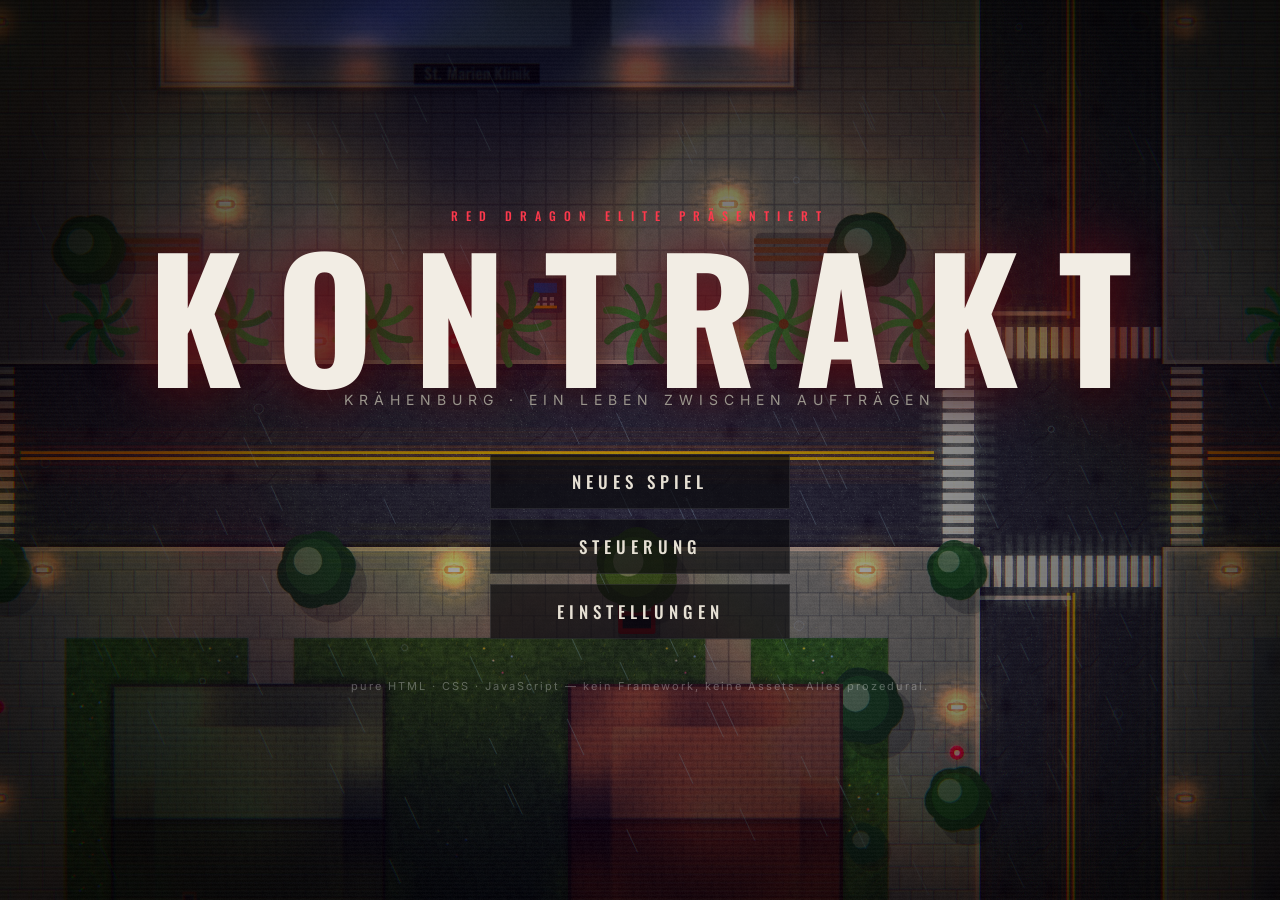
==== games/kontrakt/index.html @ f7c58426 "kontrakt: prop system — place, store, lock, craft (after rde_props/placeable_items/props_interact) -" ====
<!doctype html>
<html lang="de">
<head>
<meta charset="utf-8">
<meta name="viewport" content="width=device-width, initial-scale=1, maximum-scale=1, user-scalable=no">
<title>RDE // KONTRAKT</title>
<meta name="description" content="Ein Open-World-Assassinen-RPG in purem HTML, CSS und JavaScript. Red Dragon Elite.">
<link rel="preconnect" href="https://fonts.googleapis.com">
<link rel="preconnect" href="https://fonts.gstatic.com" crossorigin>
<link href="https://fonts.googleapis.com/css2?family=Oswald:wght@400;500;600;700&family=Inter:wght@400;500;600;700&family=JetBrains+Mono:wght@400;600&family=Share+Tech+Mono&family=Kaushan+Script&display=swap" rel="stylesheet">
<link rel="stylesheet" href="css/style.css">
</head>
<body>
<canvas id="view"></canvas>
<canvas id="post"></canvas>
<canvas id="over"></canvas>

<div id="hud" class="hidden">
  <div id="tl">
    <div id="clock"><b id="c-time">08:00</b><span id="c-day">Mo · Tag 1</span><span id="c-weather"></span></div>
    <div id="district">Altstadt</div>
    <div id="money">$0</div>
    <div id="bank">Konto $0</div>
  </div>
  <div id="wanted"><div id="stars"></div><div id="heat"><i></i></div></div>
  <div id="jailbox" class="hidden"></div>
  <div id="tracker" class="hidden"></div>
  <div id="minimap"><canvas id="mm" width="440" height="440"></canvas><div id="mm-n">N</div></div>
  <div id="vitals">
    <div class="bar hp"><i></i><span id="hp-t">100</span></div>
    <div class="bar armor"><i></i></div>
    <div class="bar stam"><i></i></div>
    <div id="needs">
      <div class="need" id="n-food" title="Hunger"><em>🍔</em><i></i></div>
      <div class="need" id="n-water" title="Durst"><em>💧</em><i></i></div>
      <div class="need" id="n-energy" title="Energie"><em>⚡</em><i></i></div>
      <div class="need status" id="n-bleed" title="Blutung">🔻</div>
      <div class="need status" id="n-drunk" title="Betrunken">🍺</div>
    </div>
  </div>
  <div id="crewhud"></div>
  <div id="carhud" class="hidden"><canvas id="ch-cv" width="760" height="170"></canvas><div id="ch-warn"></div></div>
  <div id="crack" class="hidden"></div>
  <div id="pumppanel" class="hidden"><div class="pp-head"><b>NORDLICHT</b> <span>GASOLINE</span><em>№ 01</em></div>
    <div class="pp-screen"><label>BETRAG</label><div class="seg"><s>888.88</s><span id="pp-amt">000.00</span></div><label>TANKFÜLLUNG</label><div class="seg"><s>888.88</s><span id="pp-pct">000.00</span></div>
      <div class="pp-bar"><i id="pp-fill"></i></div><div class="pp-foot"><span>PREIS/% $1.60</span><span class="leds"><u></u><u></u><u></u></span></div></div>
    <div class="pp-hose" id="pp-hose">SCHLAUCH AUSGEZOGEN</div><div class="pp-err" id="pp-err">NICHT GENUG GELD</div></div>
  <div id="weapon">
    <div id="w-slots"></div>
    <div id="w-main"><img id="w-icon" alt=""><div><div id="w-name">Fäuste</div><div id="w-ammo"></div></div></div>
  </div>
  <div id="stance"></div>
  <div id="prompt"></div>
  <div id="placebar" class="hidden"><div class="pb-top"><i></i><b></b><span></span></div><div class="pb-keys"><kbd>LMB</kbd> Platzieren <kbd>R</kbd>/<kbd>Mausrad</kbd> Drehen <kbd>RMB</kbd>/<kbd>ESC</kbd> Abbrechen</div></div>
  <div id="feed"></div>
  <div id="banner"><b></b><span></span></div>
  <div id="phone-hint">📱 <b>P</b> Handy · <b>TAB</b> Inventar · <b>M</b> Karte · <b>Q</b> Instinkt · <b>X</b> Ergeben</div>
</div>

<div id="phone" class="hidden">
  <div class="ph-frame">
    <div class="ph-top"><span id="ph-time">08:00</span><span>KRÄHENBURG·NET</span><span>▮▮▮ 87%</span></div>
    <div id="ph-body"></div>
    <div class="ph-home"><button id="ph-back">◀</button><button id="ph-homebtn">●</button><button id="ph-close">✕</button></div>
  </div>
</div>

<div id="panel" class="hidden"><div class="pn-box"><header><h2 id="pn-title"></h2><button class="pn-x">✕</button></header><div id="pn-body"></div></div></div>

<div id="mapview" class="hidden">
  <div class="mv-box">
    <header><h2>Krähenburg</h2><span>Klick = Wegpunkt · Rechtsklick = löschen · M/ESC = schließen</span></header>
    <canvas id="bigmap"></canvas>
    <div id="mv-legend"></div>
  </div>
</div>

<div id="title">
  <div class="t-inner">
    <div class="t-brand">RED DRAGON ELITE PRÄSENTIERT</div>
    <h1>KONTRAKT</h1>
    <div class="t-sub">Krähenburg · Ein Leben zwischen Aufträgen</div>
    <div class="t-menu">
      <button id="t-continue" class="hidden">Fortsetzen</button>
      <button id="t-new">Neues Spiel</button>
      <button id="t-controls">Steuerung</button>
      <button id="t-settings">Einstellungen</button>
    </div>
    <div class="t-foot">pure HTML · CSS · JavaScript — kein Framework, keine Assets. Alles prozedural.</div>
  </div>
</div>

<div id="pause" class="hidden">
  <div class="p-box">
    <h2>PAUSE</h2>
    <button data-p="resume">Weiter</button>
    <button data-p="save">Spiel speichern</button>
    <button data-p="settings">Einstellungen</button>
    <button data-p="controls">Steuerung</button>
    <button data-p="title">Zum Hauptmenü</button>
  </div>
</div>

<div id="result" class="hidden"></div>
<div id="dead" class="hidden"></div>
<div id="fade"></div>
<div id="toast"></div>

<script src="js/core/util.js"></script>
<script src="js/core/data.js"></script>
<script src="js/world/citygen.js"></script>
<script src="js/world/nav.js"></script>
<script src="js/game/world.js"></script>
<script src="js/game/economy.js"></script>
<script src="js/game/combat.js"></script>
<script src="js/game/crime.js"></script>
<script src="js/game/ai.js"></script>
<script src="js/game/contracts.js"></script>
<script src="js/game/vehicles.js"></script>
<script src="js/game/player.js"></script>
<script src="js/game/underworld.js"></script>
<script src="js/game/police.js"></script>
<script src="js/game/criminals.js"></script>
<script src="js/game/heists.js"></script>
<script src="js/game/crew.js"></script>
<script src="js/game/gangs.js"></script>
<script src="js/game/autos.js"></script>
<script src="js/game/carservice.js"></script>
<script src="js/game/nightlife.js"></script>
<script src="js/game/hotbar.js"></script>
<script src="js/game/props.js"></script>
<script src="js/render/textures.js"></script>
<script src="js/render/sprites.js"></script>
<script src="js/render/fx.js"></script>
<script src="js/render/renderer.js"></script>
<script src="js/render/post.js"></script>
<script src="js/audio/audio.js"></script>
<script src="js/ui/ui.js"></script>
<script src="js/ui/menus.js"></script>
<script src="js/ui/input.js"></script>
<script src="js/main.js"></script>
</body>
</html>
---- games/kontrakt/css/style.css ----
/* RDE // KONTRAKT — noir HUD, diegetic phone, glass panels */
:root {
  --red: #e0182d; --red2: #ff3b4e; --gold: #f2c86b; --ink: #0b0c10; --glass: rgba(12, 13, 18, 0.72); --line: rgba(255, 255, 255, 0.09);
  --txt: #ece7dc; --dim: #9a958c; --green: #5fd38d; --blue: #5aa8ff;
  --f-head: 'Oswald', 'Bahnschrift', 'Arial Narrow', sans-serif; --f-body: 'Inter', 'Segoe UI', system-ui, sans-serif; --f-mono: 'JetBrains Mono', ui-monospace, monospace;
}
* { box-sizing: border-box; scrollbar-width: none; }
*::-webkit-scrollbar { display: none; }
html, body { margin: 0; height: 100%; overflow: hidden; background: #050608; color: var(--txt); font-family: var(--f-body); user-select: none; -webkit-user-select: none; }
canvas { display: block; position: fixed; inset: 0; width: 100vw; height: 100vh; }
#view { z-index: 0; }
#post { z-index: 1; }
#over { z-index: 2; pointer-events: none; }
body.nopost #post { display: none; }
body.ingame { cursor: none; }
body.ingame.menu { cursor: default; }
.hidden { display: none !important; }
button { font: inherit; color: inherit; cursor: pointer; }

/* ------------------------------------------------------------------ HUD */
#hud { position: fixed; inset: 0; z-index: 5; pointer-events: none; }
#tl { position: absolute; top: 18px; left: 22px; text-shadow: 0 2px 6px rgba(0,0,0,.8); }
#clock { display: flex; align-items: baseline; gap: 10px; font-family: var(--f-head); }
#clock b { font-size: 34px; font-weight: 600; letter-spacing: 1px; }
#c-day { font-size: 13px; color: var(--dim); letter-spacing: 2px; text-transform: uppercase; }
#c-weather { font-size: 18px; }
#district { font-family: var(--f-head); font-size: 12px; letter-spacing: 4px; text-transform: uppercase; color: var(--gold); margin-top: 2px; }
#money { font-family: var(--f-head); font-size: 24px; color: #9ff0b8; margin-top: 4px; letter-spacing: 1px; transition: transform .2s; }
#money.bump { transform: scale(1.15); color: #d6ffe3; }
#bank { font: 500 12px var(--f-head); letter-spacing: 1px; color: #7fb7a0; margin-top: 1px; }
#jailbox { position: absolute; top: 74px; left: 50%; transform: translateX(-50%); min-width: 360px; max-width: 520px; text-align: center; background: rgba(12,10,8,.82); border: 1px solid rgba(232,106,18,.5); border-radius: 4px; padding: 8px 14px 10px; overflow: hidden; }
#jailbox b { display: block; font: 600 18px var(--f-head); letter-spacing: 3px; color: #ff9a4a; }
#jailbox span { display: block; font-size: 12px; color: #d8cfc0; margin-top: 3px; }
#jailbox kbd { font: 700 11px var(--f-head); background: #ece7dc; color: #111; padding: 1px 5px; border-radius: 3px; }
#jailbox i { position: absolute; left: 0; bottom: 0; height: 3px; background: #ff9a4a; }

#wanted { position: absolute; top: 18px; left: 50%; transform: translateX(-50%); text-align: center; }
#stars { font-size: 26px; letter-spacing: 6px; color: rgba(255,255,255,.12); text-shadow: 0 2px 8px rgba(0,0,0,.9); }
#stars b { color: #ffd23a; text-shadow: 0 0 12px rgba(255,180,0,.8); }
#stars.blink b { animation: blink .5s infinite; }
@keyframes blink { 50% { opacity: .25; } }
#heat { width: 160px; height: 3px; margin: 4px auto 0; background: rgba(255,255,255,.1); border-radius: 2px; overflow: hidden; }
#heat i { display: block; height: 100%; width: 0; background: linear-gradient(90deg, #4f9bff, #ff3b4e); }
body.wanted #hud::after { content: ''; position: fixed; inset: 0; pointer-events: none; box-shadow: inset 0 0 120px rgba(40,80,255,.18); animation: siren 1s steps(2) infinite; }
@keyframes siren { 50% { box-shadow: inset 0 0 120px rgba(255,30,50,.2); } }

#tracker { position: absolute; top: 18px; right: 22px; width: 300px; background: var(--glass); border: 1px solid var(--line); border-left: 3px solid var(--red); padding: 10px 12px; backdrop-filter: blur(8px); border-radius: 4px; }
#tracker .tk-h { display: flex; gap: 10px; align-items: center; }
#tracker canvas { position: static; width: 46px; height: 46px; border-radius: 4px; background: #15161b; flex: none; }
#tracker .tk-n { font-family: var(--f-head); font-size: 17px; letter-spacing: .5px; line-height: 1.1; }
#tracker .tk-p { font-size: 11px; color: var(--dim); text-transform: uppercase; letter-spacing: 2px; }
#tracker .tk-o { margin-top: 8px; font-size: 12px; color: #cfc9be; display: grid; gap: 3px; }
#tracker .tk-o div::before { content: '◆ '; color: var(--red); }
#tracker .tk-o .ok::before { content: '✔ '; color: var(--green); }
#tracker .tk-t { margin-top: 6px; font-family: var(--f-mono); font-size: 11px; color: var(--gold); }

#minimap { position: absolute; left: 22px; bottom: 22px; width: 220px; height: 220px; border-radius: 50%; overflow: hidden; border: 2px solid rgba(255,255,255,.15); box-shadow: 0 0 0 4px rgba(0,0,0,.45), 0 10px 30px rgba(0,0,0,.6); }
#minimap canvas { position: absolute; inset: 0; width: 100%; height: 100%; }
#mm-n { position: absolute; top: 4px; left: 50%; transform: translateX(-50%); font: 600 11px var(--f-head); color: var(--gold); }

#vitals { position: absolute; left: 258px; bottom: 26px; width: 250px; }
.bar { position: relative; height: 10px; background: rgba(0,0,0,.55); border: 1px solid rgba(255,255,255,.08); border-radius: 2px; margin-top: 5px; overflow: hidden; }
.bar i { display: block; height: 100%; width: 100%; transition: width .2s; }
.bar.hp { height: 16px; }
.bar.hp i { background: linear-gradient(90deg, #8a0f1c, #e0182d); box-shadow: 0 0 10px rgba(224,24,45,.6); }
.bar.hp span { position: absolute; right: 6px; top: 0; font: 600 12px/16px var(--f-head); }
.bar.armor i { background: linear-gradient(90deg, #2f5ea8, #6aa8ff); }
.bar.stam { height: 4px; } .bar.stam i { background: #e8e2d4; }
#needs { display: flex; gap: 8px; margin-top: 8px; }
.need { position: relative; width: 38px; height: 38px; border-radius: 50%; background: rgba(0,0,0,.55); border: 1px solid rgba(255,255,255,.1); display: grid; place-items: center; overflow: hidden; }
.need em { font-style: normal; font-size: 16px; position: relative; z-index: 1; }
.need i { position: absolute; left: 0; right: 0; bottom: 0; background: rgba(95,211,141,.35); height: 50%; }
.need.low i { background: rgba(224,24,45,.55); animation: blink 1s infinite; }
.need.status { font-size: 16px; display: none; }
.need.status.on { display: grid; animation: blink 1.2s infinite; }

#weapon { position: absolute; right: 24px; bottom: 24px; text-align: right; }
#w-main { display: flex; align-items: center; justify-content: flex-end; gap: 14px; background: var(--glass); border: 1px solid var(--line); padding: 10px 16px; border-radius: 4px; backdrop-filter: blur(8px); }
#w-icon { width: 120px; height: 50px; filter: drop-shadow(0 0 6px rgba(255,255,255,.25)); }
#w-name { font-family: var(--f-head); font-size: 15px; letter-spacing: 1px; text-transform: uppercase; }
#w-ammo { font-family: var(--f-head); font-size: 28px; line-height: 1; margin-top: 2px; }
#w-ammo small { font-size: 15px; color: var(--dim); }
#w-ammo .sup { font-size: 10px; color: var(--blue); letter-spacing: 2px; display: block; }
#w-ammo.empty { color: var(--red2); }
#w-slots { display: flex; justify-content: flex-end; gap: 4px; margin-bottom: 6px; }
#w-slots div { width: 46px; height: 26px; background: rgba(0,0,0,.5); border: 1px solid rgba(255,255,255,.08); border-radius: 3px; position: relative; display: grid; place-items: center; }
#w-slots div.on { border-color: var(--red); background: rgba(224,24,45,.18); }
#w-slots img { width: 40px; height: 17px; opacity: .85; }
#w-slots span { position: absolute; top: -1px; left: 3px; font: 600 9px var(--f-head); color: var(--dim); }
#w-slots b { position: absolute; bottom: -1px; right: 3px; font: 600 9px var(--f-head); color: var(--gold); }

#stance { position: absolute; right: 24px; bottom: 150px; font: 600 11px var(--f-head); letter-spacing: 3px; color: var(--dim); text-align: right; }
#stance b { display: inline-block; padding: 3px 8px; margin-left: 4px; background: rgba(0,0,0,.5); border-radius: 3px; }
#stance b.on { color: #fff; background: rgba(224,24,45,.45); }
#stance b.blue { color: #fff; background: rgba(60,120,255,.45); }

#prompt { position: absolute; left: 50%; bottom: 120px; transform: translateX(-50%); display: flex; flex-direction: column; gap: 6px; align-items: center; }
#prompt div { background: rgba(8,8,12,.78); border: 1px solid var(--line); padding: 6px 14px 6px 6px; border-radius: 4px; font-size: 14px; display: flex; align-items: center; gap: 10px; backdrop-filter: blur(6px); animation: pop .15s; }
#prompt kbd { font: 700 13px var(--f-head); min-width: 26px; height: 26px; display: inline-grid; place-items: center; background: #ece7dc; color: #111; border-radius: 3px; box-shadow: 0 2px 0 #8a857c; }
#prompt div.off { opacity: .55; }
#prompt div.off kbd { background: #555; color: #bbb; box-shadow: none; }
@keyframes pop { from { transform: translateY(6px); opacity: 0; } }

#feed { position: absolute; left: 22px; top: 162px; width: 360px; display: flex; flex-direction: column; gap: 5px; }
#feed div { background: linear-gradient(90deg, rgba(8,8,12,.85), rgba(8,8,12,0)); padding: 6px 12px; font-size: 13px; border-left: 2px solid var(--dim); animation: slide .25s; transition: opacity .6s; }
#feed div.money { border-color: #5fd38d; color: #c9f5d9; }
#feed div.bad { border-color: var(--red); color: #ffb9c0; }
#feed div.good { border-color: var(--blue); }
#feed div.loot { border-color: var(--gold); color: #ffe7b0; }
#feed div.phone { border-color: #c27aff; color: #ecd6ff; }
@keyframes slide { from { transform: translateX(-20px); opacity: 0; } }

#banner { position: absolute; left: 0; right: 0; top: 24%; text-align: center; opacity: 0; transition: opacity .4s; }
#banner.on { opacity: 1; }
#banner b { display: block; font: 700 54px/1 var(--f-head); letter-spacing: 10px; text-shadow: 0 4px 30px rgba(0,0,0,.9); }
#banner span { display: inline-block; margin-top: 10px; font-size: 15px; letter-spacing: 4px; text-transform: uppercase; color: var(--dim); }
#banner.red b { color: var(--red2); }
#banner.gold b { color: var(--gold); }
#banner.level b { color: #9fd2ff; }
#banner.disguise b { color: #e8e2d4; font-size: 40px; }
#banner.grey b { color: #bbb; }
#banner.wanted b { color: #ffd23a; }
#phone-hint { position: absolute; bottom: 4px; left: 50%; transform: translateX(-50%); font-size: 11px; color: rgba(255,255,255,.35); letter-spacing: 1px; }
#phone-hint b { color: rgba(255,255,255,.6); }

/* ------------------------------------------------------------------ phone */
#phone { position: fixed; right: 40px; bottom: 30px; z-index: 20; animation: phoneUp .35s cubic-bezier(.2,.9,.3,1.2); }
@keyframes phoneUp { from { transform: translateY(110%) rotate(6deg); } }
.ph-frame { width: 340px; height: 640px; background: #0b0c10; border-radius: 38px; padding: 14px; box-shadow: 0 0 0 2px #2a2c33, 0 0 0 9px #111216, 0 40px 80px rgba(0,0,0,.8), inset 0 0 0 1px #333; display: flex; flex-direction: column; overflow: hidden; }
.ph-top { display: flex; justify-content: space-between; font: 600 11px var(--f-head); color: #aaa; padding: 4px 14px 8px; letter-spacing: 1px; }
#ph-body { flex: 1; overflow-y: auto; background: radial-gradient(ellipse at top, #1d1420, #0d0e13 60%); border-radius: 22px; padding: 14px; }
.ph-home { display: flex; justify-content: space-around; padding-top: 10px; }
.ph-home button { background: none; border: 0; color: #888; font-size: 16px; width: 60px; height: 30px; }
.ph-home button:hover { color: #fff; }
.apps { display: grid; grid-template-columns: repeat(3, 1fr); gap: 16px; margin-top: 10px; }
.app { display: flex; flex-direction: column; align-items: center; gap: 6px; background: none; border: 0; font-size: 11px; color: #ddd; position: relative; }
.app i { width: 62px; height: 62px; border-radius: 16px; display: grid; place-items: center; font-style: normal; font-size: 28px; box-shadow: 0 6px 16px rgba(0,0,0,.5), inset 0 1px 0 rgba(255,255,255,.2); }
.app:hover i { transform: scale(1.06); }
.app .badge { position: absolute; top: -4px; right: 6px; background: var(--red); color: #fff; font: 700 11px/18px var(--f-head); min-width: 18px; height: 18px; border-radius: 9px; }
.ph-h { font: 600 20px var(--f-head); letter-spacing: 2px; margin: 4px 0 12px; }
.ph-wall { text-align: center; padding: 20px 0 6px; }
.ph-wall b { font: 300 64px var(--f-head); display: block; letter-spacing: 2px; }
.ph-wall span { font-size: 12px; color: #aaa; letter-spacing: 2px; text-transform: uppercase; }
.card { background: rgba(255,255,255,.04); border: 1px solid var(--line); border-radius: 12px; padding: 12px; margin-bottom: 10px; }
.card.active { border-color: var(--red); background: rgba(224,24,45,.07); }
.card .row { display: flex; gap: 10px; align-items: center; }
.card canvas { position: static; width: 56px; height: 56px; border-radius: 8px; background: #15161b; flex: none; }
.card h4 { margin: 0; font: 600 16px var(--f-head); letter-spacing: .5px; }
.card .sub { font-size: 11px; color: var(--dim); text-transform: uppercase; letter-spacing: 1.5px; }
.card p { font-size: 12px; color: #cfc9be; line-height: 1.45; margin: 8px 0; }
.card .meta { display: flex; justify-content: space-between; font-size: 12px; margin-top: 6px; }
.card .meta b { color: #9ff0b8; font-family: var(--f-head); font-size: 16px; }
.pill { display: inline-block; font-size: 10px; padding: 2px 7px; border-radius: 10px; background: rgba(255,255,255,.08); margin: 2px 3px 2px 0; letter-spacing: .5px; }
.pill.red { background: rgba(224,24,45,.25); color: #ffc2c8; }
.btn { background: #ece7dc; color: #111; border: 0; padding: 8px 14px; border-radius: 8px; font: 600 13px var(--f-head); letter-spacing: 1px; text-transform: uppercase; }
.btn:hover { background: #fff; }
.btn.red { background: var(--red); color: #fff; } .btn.red:hover { background: var(--red2); }
.btn.ghost { background: rgba(255,255,255,.07); color: #ddd; } .btn.ghost:hover { background: rgba(255,255,255,.14); }
.btn:disabled { opacity: .4; cursor: default; }
.btns { display: flex; gap: 8px; flex-wrap: wrap; margin-top: 8px; }
.skill { display: flex; align-items: center; gap: 10px; padding: 8px 0; border-bottom: 1px solid var(--line); }
.skill i { font-style: normal; font-size: 22px; width: 30px; text-align: center; }
.skill .sk-n { flex: 1; font-size: 13px; }
.skill .sk-n small { display: block; color: var(--dim); font-size: 11px; }
.pips { display: flex; gap: 3px; } .pips u { width: 10px; height: 10px; border-radius: 2px; background: rgba(255,255,255,.12); } .pips u.on { background: var(--gold); }
.skill button { width: 28px; height: 28px; border-radius: 50%; border: 0; background: var(--gold); color: #111; font-weight: 700; }
.skill button:disabled { background: #333; color: #666; }
.stat { display: flex; justify-content: space-between; font-size: 13px; padding: 5px 0; border-bottom: 1px dashed var(--line); }
.stat b { font-family: var(--f-head); }
.xpbar { height: 6px; background: rgba(255,255,255,.1); border-radius: 3px; overflow: hidden; margin: 6px 0 12px; } .xpbar i { display: block; height: 100%; background: linear-gradient(90deg, #5aa8ff, #9fd2ff); }
.msg { font-size: 12px; padding: 8px 10px; background: rgba(255,255,255,.04); border-radius: 10px; margin-bottom: 6px; }
.msg small { display: block; color: var(--dim); font-size: 10px; margin-bottom: 2px; }

/* ------------------------------------------------------------------ panels */
#panel, #mapview, #pause, #result, #dead { position: fixed; inset: 0; z-index: 30; display: grid; place-items: center; background: radial-gradient(ellipse at center, rgba(10,8,12,.55), rgba(0,0,0,.85)); backdrop-filter: blur(3px); }
.pn-box { width: min(980px, 94vw); max-height: 88vh; background: rgba(14,15,20,.96); border: 1px solid var(--line); border-top: 3px solid var(--red); border-radius: 6px; display: flex; flex-direction: column; box-shadow: 0 40px 100px rgba(0,0,0,.7); animation: pop .2s; }
.pn-box header { display: flex; justify-content: space-between; align-items: center; padding: 14px 20px; border-bottom: 1px solid var(--line); }
.pn-box h2 { margin: 0; font: 600 22px var(--f-head); letter-spacing: 4px; text-transform: uppercase; }
.pn-x { background: none; border: 0; font-size: 20px; color: var(--dim); }
.pn-x:hover { color: #fff; }
#pn-body { padding: 16px 20px 20px; overflow-y: auto; }
.cols { display: grid; grid-template-columns: 1fr 1fr; gap: 18px; }
.sec { font: 600 12px var(--f-head); letter-spacing: 3px; color: var(--gold); text-transform: uppercase; margin: 6px 0 8px; display: flex; justify-content: space-between; }
.sec small { color: var(--dim); letter-spacing: 1px; }
.list { display: grid; gap: 6px; }
.it { display: flex; align-items: center; gap: 12px; padding: 8px 10px; background: rgba(255,255,255,.03); border: 1px solid var(--line); border-radius: 5px; }
.it:hover { background: rgba(255,255,255,.06); }
.it.on { border-color: var(--red); }
.it .ic { width: 64px; height: 30px; display: grid; place-items: center; font-size: 22px; flex: none; }
.it .ic img { width: 64px; height: 27px; }
.it .nm { flex: 1; font-size: 14px; min-width: 0; }
.it .nm small { display: block; color: var(--dim); font-size: 11px; margin-top: 2px; }
.it .pr { font: 600 15px var(--f-head); color: #9ff0b8; min-width: 70px; text-align: right; }
.it .pr.bad { color: var(--red2); }
.it .q { font: 600 14px var(--f-head); color: var(--gold); min-width: 34px; text-align: right; }
.it .btn { padding: 6px 10px; font-size: 12px; }
.tabs { display: flex; gap: 6px; margin-bottom: 12px; }
.tabs button { background: rgba(255,255,255,.05); border: 1px solid var(--line); padding: 6px 14px; border-radius: 4px; font: 600 13px var(--f-head); letter-spacing: 2px; text-transform: uppercase; color: var(--dim); }
.tabs button.on { background: var(--red); color: #fff; border-color: var(--red); }
.wallet { font: 600 18px var(--f-head); color: #9ff0b8; }
.outfits { display: grid; grid-template-columns: repeat(auto-fill, minmax(140px, 1fr)); gap: 10px; }
.outfit { background: rgba(255,255,255,.03); border: 1px solid var(--line); border-radius: 6px; padding: 10px; text-align: center; }
.outfit.on { border-color: var(--red); }
.outfit canvas { position: static; width: 80px; height: 80px; margin: 0 auto 6px; }
.outfit div { font-size: 13px; margin-bottom: 6px; }

.mv-box { width: min(1100px, 96vw); height: min(92vh, 980px); background: #0d0e12; border: 1px solid var(--line); border-radius: 6px; display: flex; flex-direction: column; position: relative; }
.mv-box header { display: flex; justify-content: space-between; align-items: baseline; padding: 12px 18px; border-bottom: 1px solid var(--line); }
.mv-box h2 { margin: 0; font: 600 22px var(--f-head); letter-spacing: 6px; }
.mv-box header span { font-size: 12px; color: var(--dim); }
#bigmap { position: relative; flex: 1; width: 100%; height: auto; min-height: 0; cursor: crosshair; }
#mv-legend { position: absolute; right: 14px; bottom: 14px; background: rgba(0,0,0,.7); padding: 10px 12px; border-radius: 4px; font-size: 12px; display: grid; gap: 4px; }

/* ------------------------------------------------------------------ title / pause / results */
#title { position: fixed; inset: 0; z-index: 40; display: grid; place-items: center; background: radial-gradient(ellipse at 50% 60%, rgba(0,0,0,.25), rgba(0,0,0,.85)); }
#title::before { content: ''; position: absolute; inset: 0; background: repeating-linear-gradient(0deg, rgba(255,255,255,.015) 0 2px, transparent 2px 4px); pointer-events: none; }
.t-inner { text-align: center; position: relative; }
.t-brand { font: 500 12px var(--f-head); letter-spacing: 8px; color: var(--red2); }
#title h1 { font: 700 clamp(64px, 13vw, 168px)/0.9 var(--f-head); letter-spacing: clamp(12px, 3vw, 40px); margin: 14px 0 4px; padding-left: clamp(12px, 3vw, 40px); color: #f2ede4; text-shadow: 0 0 60px rgba(224,24,45,.5), 0 10px 40px rgba(0,0,0,.9); animation: flick 6s infinite; }
@keyframes flick { 0%, 92%, 100% { opacity: 1; } 93% { opacity: .5; } 94% { opacity: 1; } 96% { opacity: .7; } }
.t-sub { font-size: 14px; letter-spacing: 6px; text-transform: uppercase; color: var(--dim); }
.t-menu { display: flex; flex-direction: column; gap: 10px; align-items: center; margin-top: 46px; }
.t-menu button, .p-box button { width: 300px; padding: 14px; background: rgba(10,10,14,.7); border: 1px solid var(--line); color: #e6e0d4; font: 500 17px var(--f-head); letter-spacing: 5px; text-transform: uppercase; transition: all .15s; }
.t-menu button:hover, .p-box button:hover { background: var(--red); border-color: var(--red); color: #fff; letter-spacing: 7px; }
.t-foot { margin-top: 40px; font-size: 11px; color: rgba(255,255,255,.3); letter-spacing: 2px; }
.p-box { display: flex; flex-direction: column; gap: 10px; align-items: center; }
.p-box h2 { font: 700 46px var(--f-head); letter-spacing: 16px; margin: 0 0 20px; }

.res-box { width: min(620px, 94vw); background: rgba(10,10,14,.96); border: 1px solid var(--line); padding: 30px 34px; text-align: center; animation: pop .4s; }
.res-box .k { font: 500 12px var(--f-head); letter-spacing: 8px; color: var(--dim); }
.res-box h1 { font: 700 46px var(--f-head); letter-spacing: 8px; margin: 10px 0 2px; color: var(--gold); text-shadow: 0 0 30px rgba(242,200,107,.4); }
.res-box h3 { margin: 0 0 20px; font: 400 16px var(--f-head); letter-spacing: 3px; color: #ddd; }
.res-box .ln { display: flex; justify-content: space-between; padding: 8px 4px; border-bottom: 1px dashed var(--line); font-size: 14px; opacity: 0; animation: lnIn .35s forwards; }
.res-box .ln b { font-family: var(--f-head); font-size: 16px; }
.res-box .ln.no { color: #777; text-decoration: line-through; }
.res-box .ln.neg b { color: var(--red2); }
.res-box .tot { display: flex; justify-content: space-between; margin-top: 16px; font: 600 26px var(--f-head); color: #9ff0b8; }
@keyframes lnIn { from { opacity: 0; transform: translateX(-10px); } to { opacity: 1; } }
#dead .res-box h1 { color: var(--red2); }

#fade { position: fixed; inset: 0; background: #000; z-index: 60; pointer-events: none; opacity: 0; transition: opacity .8s; }
#fade.on { opacity: 1; }
#toast { position: fixed; top: 50%; left: 50%; transform: translate(-50%,-50%); z-index: 61; font: 600 28px var(--f-head); letter-spacing: 6px; pointer-events: none; opacity: 0; transition: opacity .6s; text-align: center; }
#toast.on { opacity: 1; }
.kbd-grid { display: grid; grid-template-columns: auto 1fr auto 1fr; gap: 8px 14px; font-size: 13px; align-items: center; }
.kbd-grid kbd { font: 700 12px var(--f-head); padding: 4px 8px; background: #ece7dc; color: #111; border-radius: 3px; text-align: center; white-space: nowrap; }
.set { display: flex; justify-content: space-between; align-items: center; padding: 9px 0; border-bottom: 1px solid var(--line); font-size: 14px; gap: 16px; }
.set small { display: block; color: var(--dim); font-size: 11px; }
.set input[type=range] { width: 180px; accent-color: var(--red); }
.tog { width: 46px; height: 24px; border-radius: 12px; background: #333; border: 0; position: relative; flex: none; }
.tog::after { content: ''; position: absolute; top: 3px; left: 3px; width: 18px; height: 18px; border-radius: 50%; background: #aaa; transition: all .15s; }
.tog.on { background: var(--red); } .tog.on::after { left: 25px; background: #fff; }
.set select { background: #1a1b20; color: #eee; border: 1px solid var(--line); padding: 5px 8px; border-radius: 4px; }

@media (max-width: 900px) {
  #vitals { left: 22px; bottom: 250px; width: 200px; }
  #tracker { width: 230px; }
  #minimap { width: 160px; height: 160px; }
  #w-icon { width: 80px; height: 34px; }
  .cols { grid-template-columns: 1fr; }
  #banner b { font-size: 34px; letter-spacing: 5px; }
  #phone { right: 50%; transform: translateX(50%); bottom: 10px; }
  .ph-frame { height: 82vh; }
}

/* crew */
.crewgrid { display: grid; grid-template-columns: repeat(auto-fill, minmax(330px, 1fr)); gap: 10px; }
.crewcard { display: flex; gap: 12px; border-width: 1px; }
.crewcard .crewpic { width: 72px; height: 72px; border-radius: 10px; flex: none; }
.crewcard .cbody { flex: 1; min-width: 0; }
.crewcard h4 { margin: 0 0 2px; font: 600 16px var(--f-head); letter-spacing: 1px; }
.crewmeta { display: flex; flex-wrap: wrap; gap: 4px 10px; font-size: 11px; color: #bbb; margin: 4px 0 6px; }
.crewcard .skills { display: grid; gap: 3px; margin-bottom: 8px; }
.crewcard .sk { display: grid; grid-template-columns: 70px 1fr 26px; align-items: center; gap: 6px; font-size: 11px; color: #aaa; }
.crewcard .sk i { height: 5px; background: rgba(255,255,255,.08); border-radius: 3px; overflow: hidden; }
.crewcard .sk i b { display: block; height: 100%; }
.crewcard .sk em { font-style: normal; text-align: right; color: #ddd; }
.crewcard .btns { display: flex; flex-wrap: wrap; gap: 6px; }
.crewcard .tag { font-size: 12px; color: #888; }
.cmdrow { display: flex; flex-wrap: wrap; gap: 6px; margin-bottom: 8px; }
.lead { color: #c9b28a; font-style: italic; margin: 0 0 10px; }
#crewhud { position: absolute; right: 24px; bottom: 150px; display: flex; flex-direction: column; gap: 6px; align-items: flex-end; pointer-events: none; }
#crewhud .cm { background: rgba(10,10,14,.72); border: 1px solid rgba(255,255,255,.1); border-left: 3px solid var(--c, #3ddc84); border-radius: 8px; padding: 5px 9px; min-width: 150px; font: 600 12px var(--f-head); letter-spacing: 1px; color: #eee; }
#crewhud .cm small { color: #9a9a9a; font-weight: 400; letter-spacing: 0; margin-left: 6px; }
#crewhud .cm i { display: block; height: 3px; margin-top: 4px; background: rgba(255,255,255,.1); border-radius: 2px; overflow: hidden; }
#crewhud .cm i b { display: block; height: 100%; background: #3ddc84; }
@media (max-width: 700px) { .crewgrid { grid-template-columns: 1fr; } #crewhud { bottom: 120px; right: 12px; } }

/* gang & tag editor */
.gangcard { display: flex; gap: 14px; align-items: center; }
.gangcard h4 { margin: 0 0 4px; font: 600 18px var(--f-head); letter-spacing: 1px; }
.gangtag { width: 192px; height: 64px; border: 1px dashed; border-radius: 8px; display: grid; place-items: center; background: repeating-linear-gradient(90deg, #2a2a2e 0 14px, #26262a 14px 28px); flex: none; }
.gangtag img { width: 100%; height: 100%; object-fit: contain; }
.ganglist { display: grid; gap: 6px; }
.ganrow { display: grid; grid-template-columns: 1.4fr .8fr .8fr auto; align-items: center; gap: 10px; margin: 0; }
.tagwrap { display: flex; gap: 16px; align-items: flex-start; flex-wrap: wrap; }
.tagside { display: grid; gap: 8px; width: 260px; }
.tagside label { display: grid; gap: 4px; font-size: 12px; color: #aaa; }
.tagside input { background: #111; border: 1px solid var(--line); color: #eee; padding: 8px; border-radius: 8px; font: inherit; }
.tagside .sw { display: flex; gap: 6px; flex-wrap: wrap; }
.tagside .sw i { width: 22px; height: 22px; border-radius: 50%; cursor: pointer; border: 2px solid transparent; }
.tagside .sw i.on { border-color: #fff; }
.tagside .caps { display: flex; flex-wrap: wrap; gap: 4px; }
.tagside .caps .btn.on { background: #eee; color: #111; }
#tg-cv { position: static; inset: auto; height: auto; flex: 1 1 420px; min-width: 260px; max-width: 768px; aspect-ratio: 3 / 1; border-radius: 10px; cursor: crosshair; touch-action: none; background: linear-gradient(#3a3d44, #2d3036), repeating-linear-gradient(0deg, transparent 0 31px, rgba(0,0,0,.25) 31px 32px), repeating-linear-gradient(90deg, transparent 0 63px, rgba(0,0,0,.25) 63px 64px); background-blend-mode: multiply; }
@media (max-width: 700px) { .ganrow { grid-template-columns: 1fr 1fr; } .tagside { width: 100%; } }

/* ---- cars: dealer, tuning, car service, pump, car hud ---- */
.dealer { display: grid; grid-template-columns: 220px 1fr; gap: 14px; }
.dl-list { display: grid; gap: 6px; align-content: start; max-height: 62vh; overflow: auto; }
.dl-it { text-align: left; background: rgba(255,255,255,.04); border: 1px solid var(--line); color: #ddd; border-radius: 8px; padding: 8px 10px; cursor: pointer; }
.dl-it b { display: block; font: 600 14px var(--f-head); letter-spacing: 1px; }
.dl-it small { color: #999; }
.dl-it.on { border-color: #f59e0b; background: rgba(245,158,11,.1); }
.dl-main canvas, .tn-left canvas { position: static; width: 100%; height: auto; border-radius: 10px; display: block; }
.dl-main h3, .tn-left h3 { font: 600 22px var(--f-head); letter-spacing: 2px; margin: 10px 0 4px; }
.dl-main h3 small, .tn-left h3 small { color: #f59e0b; font-size: 12px; margin-left: 8px; }
.carstats { display: grid; gap: 4px; margin: 8px 0; }
.carstats .sk { display: grid; grid-template-columns: 80px 1fr 90px; align-items: center; gap: 8px; font-size: 12px; color: #aaa; }
.carstats .sk i { height: 6px; background: rgba(255,255,255,.08); border-radius: 3px; overflow: hidden; }
.carstats .sk i b { display: block; height: 100%; }
.carstats .sk em { font-style: normal; color: #ddd; text-align: right; }
.dealer .sw, .tune .sw { display: flex; gap: 6px; flex-wrap: wrap; margin: 6px 0 10px; }
.dealer .sw i { width: 26px; height: 26px; border-radius: 50%; cursor: pointer; border: 2px solid rgba(255,255,255,.15); }
.dealer .sw i.on { border-color: #fff; }
.tune { display: grid; grid-template-columns: 360px 1fr; gap: 16px; }
.tn-rep p { color: #aaa; font-size: 12px; margin: 4px 0 8px; }
.tn-cats { display: flex; flex-wrap: wrap; gap: 6px; margin-bottom: 10px; }
.tn-cats button { background: rgba(255,255,255,.05); border: 1px solid var(--line); border-bottom: 3px solid var(--c); color: #ddd; padding: 7px 10px; border-radius: 8px; cursor: pointer; font: 600 13px var(--f-head); letter-spacing: 1px; }
.tn-cats button.on { background: color-mix(in srgb, var(--c) 25%, transparent); color: #fff; }
.tn-part { margin-bottom: 10px; }
.tn-part .sub small { color: #888; text-transform: none; letter-spacing: 0; }
.tn-opts { display: flex; flex-wrap: wrap; gap: 5px; margin-top: 4px; }
.tn-o { background: rgba(255,255,255,.04); border: 1px solid var(--line); color: #ddd; border-radius: 7px; padding: 6px 9px; cursor: pointer; font-size: 12px; display: inline-flex; align-items: center; gap: 6px; }
.tn-o i { width: 14px; height: 14px; border-radius: 50%; display: inline-block; border: 1px solid rgba(255,255,255,.3); }
.tn-o small { color: #f59e0b; }
.tn-o.cur { border-color: #5fd38d; color: #5fd38d; }
.tn-o.pv { border-color: #f59e0b; background: rgba(245,158,11,.15); }
.tn-buy { position: sticky; bottom: -14px; margin-top: 10px; display: flex; gap: 10px; align-items: center; justify-content: flex-end; background: rgba(12,12,16,.96); padding: 10px; border-top: 1px solid var(--line); }
.tn-buy span { margin-right: auto; color: #ccc; }
.cs { color: #e6edf3; }
.cs-head { background: linear-gradient(135deg,#0f172a,#0d1117); border: 1px solid #1e293b; border-radius: 10px; padding: 10px 12px; margin-bottom: 8px; }
.cs-head b { display: block; letter-spacing: 2px; font-size: 13px; }
.cs-head small { color: #22d3ee; font-size: 11px; }
.cs-tabs { display: flex; gap: 4px; margin-bottom: 8px; }
.cs-tabs button { flex: 1; background: #0f172a; color: #94a3b8; border: 1px solid #1e293b; border-radius: 8px; padding: 6px; cursor: pointer; }
.cs-tabs button.on { color: #fff; border-color: #3b82f6; }
.cs-card { background: #0f172a; border: 1px solid #1e293b; border-radius: 10px; padding: 10px; margin-bottom: 8px; }
.cs-card.blue { border-left: 3px solid #3b82f6; } .cs-card.green { border-left: 3px solid #10b981; }
.cs-card p { color: #94a3b8; font-size: 12px; margin: 4px 0 8px; }
.cs-car { display: flex; justify-content: space-between; align-items: center; gap: 8px; background: #0f172a; border: 1px solid #1e293b; border-radius: 10px; padding: 8px 10px; margin-bottom: 6px; }
.cs-car small { display: block; color: #94a3b8; font-size: 11px; }
#pumppanel { position: absolute; right: 24px; bottom: 190px; width: 256px; padding: 10px; border-radius: 10px; background: linear-gradient(160deg,#c9ced4,#8b939c 45%,#b8bec6); box-shadow: 0 10px 30px rgba(0,0,0,.5), inset 0 1px 0 rgba(255,255,255,.6); color: #111; font-family: 'Share Tech Mono', ui-monospace, monospace; }
.pp-head { background: #1f8a4c; border-bottom: 4px solid #f2c200; color: #fff; padding: 4px 8px; border-radius: 4px; font: 700 13px var(--f-head); letter-spacing: 2px; display: flex; gap: 6px; align-items: center; }
.pp-head em { margin-left: auto; font-style: normal; font-size: 11px; opacity: .8; }
.pp-screen { background: #060606; border-radius: 6px; margin-top: 8px; padding: 8px 10px; box-shadow: inset 0 2px 8px rgba(0,0,0,.9); }
.pp-screen label { display: block; color: #6b6b6b; font-size: 10px; letter-spacing: 2px; }
.seg { position: relative; font-size: 30px; line-height: 1.1; text-align: right; font-weight: 700; letter-spacing: 2px; }
.seg s { position: absolute; right: 0; color: rgba(255,120,0,.08); text-decoration: none; }
.seg span { color: #ff8a1a; text-shadow: 0 0 8px rgba(255,120,0,.8); position: relative; }
.pp-bar { height: 6px; background: #222; border-radius: 3px; margin: 6px 0; overflow: hidden; }
.pp-bar i { display: block; height: 100%; width: 0; background: linear-gradient(90deg,#ff5a00,#ffb000); }
.pp-foot { display: flex; justify-content: space-between; color: #888; font-size: 10px; }
.leds u { display: inline-block; width: 6px; height: 6px; border-radius: 50%; background: #3a1a00; margin-left: 3px; }
#pumppanel.on .leds u { animation: led 1.02s infinite; } #pumppanel.on .leds u:nth-child(2) { animation-delay: .34s; } #pumppanel.on .leds u:nth-child(3) { animation-delay: .68s; }
@keyframes led { 0%, 30% { background: #ff8a1a; box-shadow: 0 0 6px #ff8a1a; } 31%, 100% { background: #3a1a00; box-shadow: none; } }
.pp-hose { margin-top: 6px; text-align: center; font-size: 10px; letter-spacing: 2px; background: #222; color: #ffb000; border-radius: 3px; padding: 2px; }
.pp-err { display: none; margin-top: 6px; text-align: center; background: #b00020; color: #fff; font-weight: 700; padding: 3px; border-radius: 3px; animation: pulse .6s infinite alternate; }
#pumppanel.err .pp-err { display: block; }
#carhud { position: absolute; left: 50%; bottom: 14px; transform: translateX(-50%); pointer-events: none; }
#carhud canvas { position: static; width: 760px; height: 170px; }
#ch-warn { position: absolute; left: 50%; top: -34px; transform: translateX(-50%); white-space: nowrap; background: rgba(239,68,68,.92); color: #fff; font: 700 13px var(--f-head); letter-spacing: 2px; padding: 4px 12px; border-radius: 6px; display: none; }
#ch-warn.on { display: block; animation: pulse .5s infinite alternate; }
#crack { position: absolute; inset: 0; pointer-events: none; background-repeat: no-repeat; background-size: cover; }
body.driving #vitals { opacity: .55; }
@media (max-width: 900px) { .dealer, .tune { grid-template-columns: 1fr; } #carhud canvas { width: 96vw; height: auto; } }
@keyframes pulse { from { opacity: 1; } to { opacity: .55; } }
body.driving #prompt { bottom: 205px; }
@media (max-width: 1720px) { body.driving #weapon { bottom: 196px; } }

/* ---- Vice look: neon HUD accents ---- */
#minimap { border: 3px solid transparent; background: linear-gradient(#0a0b0e,#0a0b0e) padding-box, linear-gradient(135deg,#ff2fa0,#2ef2ff) border-box; box-shadow: 0 0 18px rgba(255,47,160,.45), 0 0 0 4px rgba(0,0,0,.45), 0 10px 30px rgba(0,0,0,.6); }
#district { color: #ff8fd8; text-shadow: 0 0 8px rgba(255,47,160,.55); }
#clock b { text-shadow: 0 0 14px rgba(46,242,255,.35); }
#mapview .mv-box { background: linear-gradient(160deg,#1a0b2e,#2a0f3a 60%,#3a1236); border: 1px solid rgba(255,47,160,.35); box-shadow: 0 0 40px rgba(255,47,160,.25); }
#mapview header h2 { font-family: 'Kaushan Script', cursive; font-size: 34px; letter-spacing: 2px; color: #ffe3f5; text-shadow: 0 0 10px #ff2fa0, 0 0 24px #ff2fa0; text-transform: none; }
#mv-legend { background: rgba(20,8,30,.82); border: 1px solid rgba(46,242,255,.3); }

/* ---- drag & drop inventory + hotbar ---- */
.inv2 { display: grid; grid-template-columns: 1fr 300px; gap: 16px; }
.tiles { display: grid; grid-template-columns: repeat(auto-fill, minmax(84px, 1fr)); gap: 8px; }
.tile { position: relative; height: 78px; border-radius: 10px; background: rgba(255,255,255,.04); border: 1px solid var(--line); display: grid; place-items: center; cursor: grab; user-select: none; touch-action: none; transition: transform .08s, border-color .1s; }
.tile:hover { border-color: rgba(46,242,255,.5); transform: translateY(-1px); }
.tile.sel { border-color: #ff2fa0; box-shadow: 0 0 12px rgba(255,47,160,.35); }
.tile.dragging { opacity: .35; }
.tile img { width: 70px; height: 30px; object-fit: contain; pointer-events: none; }
.tile .emo, .hb .emo, .drag-ghost .emo { font-style: normal; font-size: 26px; pointer-events: none; }
.tile b { position: absolute; top: 4px; right: 6px; font: 600 11px var(--f-head); color: var(--gold); }
.tile u { position: absolute; top: 4px; left: 6px; text-decoration: none; font: 700 10px var(--f-head); color: #111; background: #2ef2ff; border-radius: 4px; padding: 0 4px; }
.tile small { position: absolute; bottom: 4px; left: 4px; right: 4px; text-align: center; font-size: 10px; color: #aaa; white-space: nowrap; overflow: hidden; text-overflow: ellipsis; pointer-events: none; }
.ammo { display: flex; flex-wrap: wrap; gap: 6px 12px; font-size: 12px; color: #aaa; } .ammo b { color: #ddd; }
#inv-det .det-h { display: flex; align-items: center; gap: 10px; } #inv-det .det-h img { width: 70px; height: 30px; } #inv-det h4 { margin: 0; } #inv-det p { color: #aaa; font-size: 12px; }
.inv-hb { display: grid; grid-template-columns: repeat(9, 1fr); gap: 6px; }
.inv-hb .hb { height: 62px; }
.hb { position: relative; border-radius: 8px; background: rgba(0,0,0,.5); border: 1px solid rgba(255,255,255,.12); display: grid; place-items: center; user-select: none; touch-action: none; }
.hb[data-drag] { cursor: grab; }
.hb.empty { border-style: dashed; opacity: .6; }
.hb.on { border-color: #ff2fa0; background: rgba(255,47,160,.16); box-shadow: 0 0 10px rgba(255,47,160,.35); }
.hb.out { opacity: .4; }
.hb.over, .zone.over { border-color: #2ef2ff !important; background: rgba(46,242,255,.15) !important; }
.hb img { width: 46px; height: 20px; object-fit: contain; pointer-events: none; }
.hb span { position: absolute; top: 1px; left: 4px; font: 600 9px var(--f-head); color: var(--dim); pointer-events: none; }
.hb b { position: absolute; bottom: 1px; right: 4px; font: 600 9px var(--f-head); color: var(--gold); pointer-events: none; }
.inv-zones { display: grid; grid-template-columns: 1fr 1fr 1fr; gap: 8px; margin-top: 10px; }
.zone { border: 1px dashed rgba(255,255,255,.25); border-radius: 10px; padding: 12px; text-align: center; color: #bbb; font: 600 13px var(--f-head); letter-spacing: 1px; }
.zone.bad { border-color: rgba(239,68,68,.45); color: #f88; }
.drag-ghost { position: fixed; z-index: 9999; pointer-events: none; transform: translate(-50%, -50%) scale(1.15); background: rgba(20,8,30,.9); border: 1px solid #ff2fa0; border-radius: 10px; padding: 6px 8px; box-shadow: 0 8px 24px rgba(0,0,0,.5), 0 0 14px rgba(255,47,160,.4); }
.drag-ghost img { width: 70px; height: 30px; }
/* HUD hotbar */
#w-slots { display: grid; grid-template-columns: repeat(9, 40px); gap: 4px; justify-content: end; margin-bottom: 6px; }
#w-slots .hb { width: 40px; height: 32px; }
#w-slots .hb img { width: 36px; height: 15px; }
#w-slots .hb .emo { font-size: 17px; }
@media (max-width: 900px) { .inv2 { grid-template-columns: 1fr; } .inv-hb .hb { height: 48px; } #w-slots { grid-template-columns: repeat(9, 30px); } #w-slots .hb { width: 30px; height: 26px; } }

/* ---------- prop system: placement bar, containers, stations, furniture app (violet accent) */
#placebar { position: absolute; left: 50%; bottom: 120px; transform: translateX(-50%); background: rgba(15,23,42,.94); border: 1px solid rgba(139,92,246,.55); border-radius: 12px; padding: 10px 16px; box-shadow: 0 10px 40px rgba(0,0,0,.5), 0 0 0 1px rgba(139,92,246,.15) inset; min-width: 420px; pointer-events: none; }
#placebar .pb-top { display: flex; align-items: center; gap: 10px; font: 600 15px var(--f-head); letter-spacing: .04em; color: #ede9fe; }
#placebar .pb-top i { font-style: normal; font-size: 20px; }
#placebar .pb-top span { margin-left: auto; font: 600 12px var(--f-head); padding: 3px 8px; border-radius: 6px; }
#placebar .pb-top span.ok { background: rgba(16,185,129,.18); color: #6ee7b7; }
#placebar .pb-top span.no { background: rgba(244,63,94,.18); color: #fda4af; }
#placebar .pb-keys { margin-top: 6px; font-size: 12px; color: #a5b4fc; }
#placebar kbd { display: inline-block; min-width: 22px; padding: 1px 6px; margin: 0 2px 0 8px; border-radius: 4px; background: #1e293b; border: 1px solid rgba(139,92,246,.5); color: #ddd6fe; font: 600 11px var(--f-head); text-align: center; }
#placebar kbd:first-child { margin-left: 0; }
body.placing #prompt { display: none; }
.ctr-cap { display: flex; gap: 14px; margin: 0 0 12px; font-size: 12px; color: #c4b5fd; }
.ctr-cap .bar { flex: 1; height: 6px; background: #1e293b; border-radius: 3px; overflow: hidden; align-self: center; }
.ctr-cap .bar i { display: block; height: 100%; background: linear-gradient(90deg,#8b5cf6,#c084fc); }
.ctr-lock { display: flex; align-items: center; gap: 8px; margin-bottom: 12px; padding: 8px 10px; background: rgba(139,92,246,.1); border: 1px solid rgba(139,92,246,.35); border-radius: 8px; font-size: 13px; }
.ctr-lock input { width: 70px; background: #0f172a; border: 1px solid #334155; color: #fff; border-radius: 5px; padding: 3px 6px; font: 600 14px var(--f-head); letter-spacing: .2em; }
.rcp { display: grid; grid-template-columns: 1fr auto; gap: 6px 12px; align-items: center; padding: 10px 12px; margin-bottom: 8px; background: rgba(255,255,255,.03); border: 1px solid rgba(255,255,255,.07); border-radius: 8px; }
.rcp b { font: 600 15px var(--f-head); }
.rcp small { color: #9ca3af; display: block; margin-top: 2px; }
.rcp small .miss { color: #fda4af; } .rcp small .have { color: #6ee7b7; }
.job { padding: 12px; margin-bottom: 12px; border-radius: 10px; background: rgba(139,92,246,.1); border: 1px solid rgba(139,92,246,.4); }
.job .bar { height: 8px; background: #1e293b; border-radius: 4px; overflow: hidden; margin: 8px 0; }
.job .bar i { display: block; height: 100%; background: linear-gradient(90deg,#8b5cf6,#10b981); }
.fx-app .cat { font: 600 12px var(--f-head); letter-spacing: .12em; color: #a78bfa; margin: 14px 0 6px; text-transform: uppercase; }
.fx-app .pi { display: grid; grid-template-columns: 30px 1fr auto; gap: 8px; align-items: center; padding: 8px; border-radius: 8px; background: rgba(255,255,255,.04); margin-bottom: 6px; }
.fx-app .pi i { font-style: normal; font-size: 20px; text-align: center; }
.fx-app .pi b { font-size: 13px; } .fx-app .pi small { display: block; color: #9ca3af; font-size: 11px; }
.fx-app .pi .btn { padding: 5px 9px; font-size: 12px; }
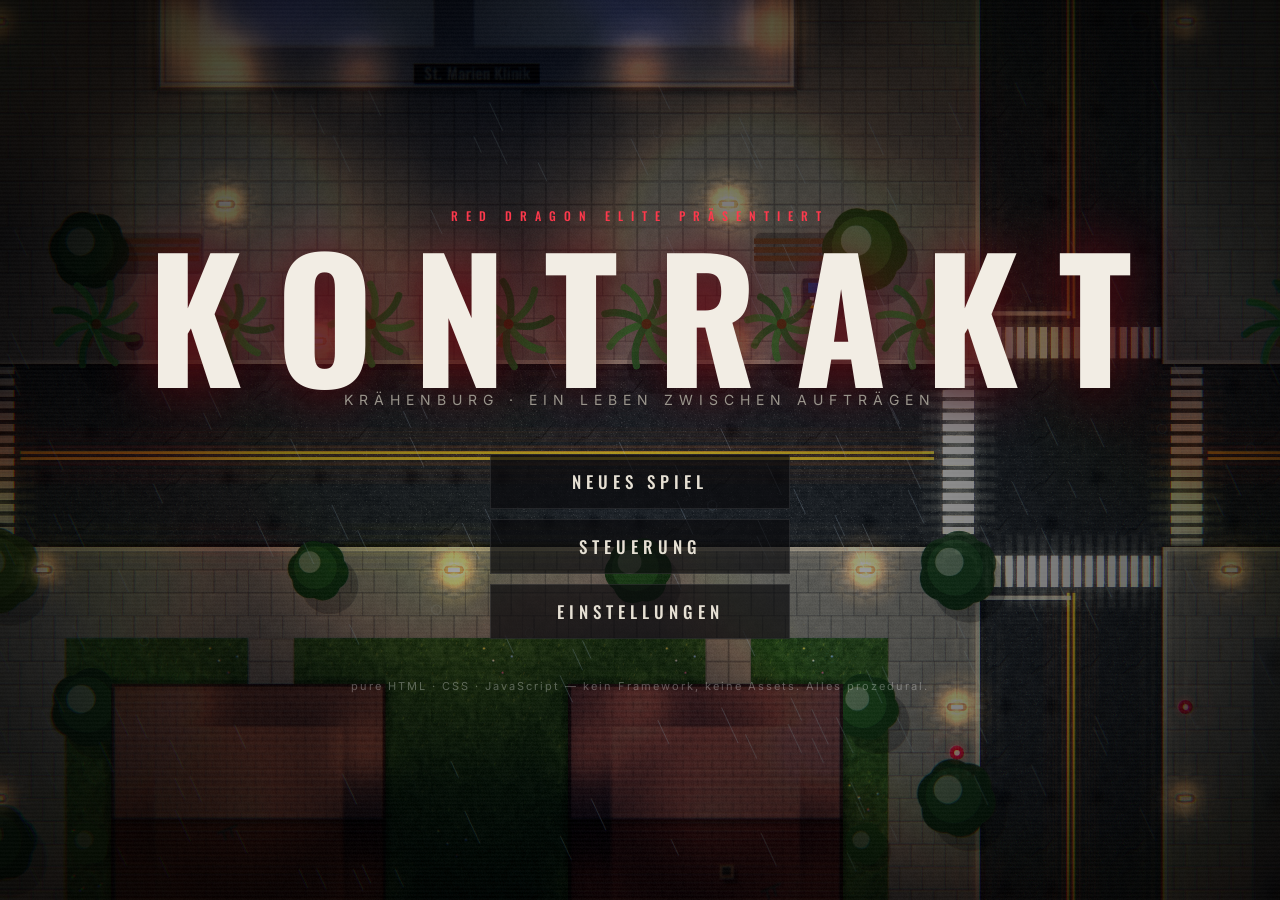
==== commit b52ffef3: "kontrakt: real engine recordings, recorded crashes, physically modelled gunshots - engines: steady-r" ====
--- a/games/kontrakt/index.html
+++ b/games/kontrakt/index.html
@@ -134,6 +134,7 @@
 <script src="js/render/fx.js"></script>
 <script src="js/render/renderer.js"></script>
 <script src="js/render/post.js"></script>
+<script src="js/audio/samples.js"></script>
 <script src="js/audio/audio.js"></script>
 <script src="js/ui/ui.js"></script>
 <script src="js/ui/menus.js"></script>
--- a/games/kontrakt/css/style.css
+++ b/games/kontrakt/css/style.css
@@ -107,7 +107,7 @@
 #feed div.bad { border-color: var(--red); color: #ffb9c0; }
 #feed div.good { border-color: var(--blue); }
 #feed div.loot { border-color: var(--gold); color: #ffe7b0; }
-#feed div.phone { border-color: #c27aff; color: #ecd6ff; }
+#feed div.phone { border-color: #ece9e2; color: #f4f2ec; }
 @keyframes slide { from { transform: translateX(-20px); opacity: 0; } }
 
 #banner { position: absolute; left: 0; right: 0; top: 24%; text-align: center; opacity: 0; transition: opacity .4s; }
@@ -378,25 +378,25 @@
 body.driving #prompt { bottom: 205px; }
 @media (max-width: 1720px) { body.driving #weapon { bottom: 196px; } }
 
-/* ---- Vice look: neon HUD accents ---- */
-#minimap { border: 3px solid transparent; background: linear-gradient(#0a0b0e,#0a0b0e) padding-box, linear-gradient(135deg,#ff2fa0,#2ef2ff) border-box; box-shadow: 0 0 18px rgba(255,47,160,.45), 0 0 0 4px rgba(0,0,0,.45), 0 10px 30px rgba(0,0,0,.6); }
-#district { color: #ff8fd8; text-shadow: 0 0 8px rgba(255,47,160,.55); }
-#clock b { text-shadow: 0 0 14px rgba(46,242,255,.35); }
-#mapview .mv-box { background: linear-gradient(160deg,#1a0b2e,#2a0f3a 60%,#3a1236); border: 1px solid rgba(255,47,160,.35); box-shadow: 0 0 40px rgba(255,47,160,.25); }
-#mapview header h2 { font-family: 'Kaushan Script', cursive; font-size: 34px; letter-spacing: 2px; color: #ffe3f5; text-shadow: 0 0 10px #ff2fa0, 0 0 24px #ff2fa0; text-transform: none; }
-#mv-legend { background: rgba(20,8,30,.82); border: 1px solid rgba(46,242,255,.3); }
+/* ---- contract look: graphite, bone white and signal red (no neon) ---- */
+#minimap { border: 2px solid rgba(236,233,226,.85); background: #0b0c0f; box-shadow: 0 0 0 4px rgba(0,0,0,.55), 0 10px 30px rgba(0,0,0,.6); }
+#district { color: #ece9e2; letter-spacing: .28em; text-shadow: none; border-left: 2px solid #e0182d; padding-left: 8px; }
+#clock b { text-shadow: none; }
+#mapview .mv-box { background: #0c0e11; border: 1px solid rgba(236,233,226,.14); box-shadow: 0 30px 80px rgba(0,0,0,.7); }
+#mapview header h2 { font-family: var(--f-head); font-size: 26px; letter-spacing: .35em; color: #ece9e2; text-shadow: none; text-transform: uppercase; border-left: 3px solid #e0182d; padding-left: 12px; }
+#mv-legend { background: rgba(10,11,14,.9); border: 1px solid rgba(236,233,226,.12); }
 
 /* ---- drag & drop inventory + hotbar ---- */
 .inv2 { display: grid; grid-template-columns: 1fr 300px; gap: 16px; }
 .tiles { display: grid; grid-template-columns: repeat(auto-fill, minmax(84px, 1fr)); gap: 8px; }
 .tile { position: relative; height: 78px; border-radius: 10px; background: rgba(255,255,255,.04); border: 1px solid var(--line); display: grid; place-items: center; cursor: grab; user-select: none; touch-action: none; transition: transform .08s, border-color .1s; }
-.tile:hover { border-color: rgba(46,242,255,.5); transform: translateY(-1px); }
-.tile.sel { border-color: #ff2fa0; box-shadow: 0 0 12px rgba(255,47,160,.35); }
+.tile:hover { border-color: rgba(236,233,226,.45); transform: translateY(-1px); }
+.tile.sel { border-color: #e0182d; box-shadow: 0 0 0 1px rgba(224,24,45,.4) inset; }
 .tile.dragging { opacity: .35; }
 .tile img { width: 70px; height: 30px; object-fit: contain; pointer-events: none; }
 .tile .emo, .hb .emo, .drag-ghost .emo { font-style: normal; font-size: 26px; pointer-events: none; }
 .tile b { position: absolute; top: 4px; right: 6px; font: 600 11px var(--f-head); color: var(--gold); }
-.tile u { position: absolute; top: 4px; left: 6px; text-decoration: none; font: 700 10px var(--f-head); color: #111; background: #2ef2ff; border-radius: 4px; padding: 0 4px; }
+.tile u { position: absolute; top: 4px; left: 6px; text-decoration: none; font: 700 10px var(--f-head); color: #111; background: #ece9e2; border-radius: 4px; padding: 0 4px; }
 .tile small { position: absolute; bottom: 4px; left: 4px; right: 4px; text-align: center; font-size: 10px; color: #aaa; white-space: nowrap; overflow: hidden; text-overflow: ellipsis; pointer-events: none; }
 .ammo { display: flex; flex-wrap: wrap; gap: 6px 12px; font-size: 12px; color: #aaa; } .ammo b { color: #ddd; }
 #inv-det .det-h { display: flex; align-items: center; gap: 10px; } #inv-det .det-h img { width: 70px; height: 30px; } #inv-det h4 { margin: 0; } #inv-det p { color: #aaa; font-size: 12px; }
@@ -405,16 +405,16 @@
 .hb { position: relative; border-radius: 8px; background: rgba(0,0,0,.5); border: 1px solid rgba(255,255,255,.12); display: grid; place-items: center; user-select: none; touch-action: none; }
 .hb[data-drag] { cursor: grab; }
 .hb.empty { border-style: dashed; opacity: .6; }
-.hb.on { border-color: #ff2fa0; background: rgba(255,47,160,.16); box-shadow: 0 0 10px rgba(255,47,160,.35); }
+.hb.on { border-color: #e0182d; background: rgba(224,24,45,.14); box-shadow: none; }
 .hb.out { opacity: .4; }
-.hb.over, .zone.over { border-color: #2ef2ff !important; background: rgba(46,242,255,.15) !important; }
+.hb.over, .zone.over { border-color: #ece9e2 !important; background: rgba(236,233,226,.1) !important; }
 .hb img { width: 46px; height: 20px; object-fit: contain; pointer-events: none; }
 .hb span { position: absolute; top: 1px; left: 4px; font: 600 9px var(--f-head); color: var(--dim); pointer-events: none; }
 .hb b { position: absolute; bottom: 1px; right: 4px; font: 600 9px var(--f-head); color: var(--gold); pointer-events: none; }
 .inv-zones { display: grid; grid-template-columns: 1fr 1fr 1fr; gap: 8px; margin-top: 10px; }
 .zone { border: 1px dashed rgba(255,255,255,.25); border-radius: 10px; padding: 12px; text-align: center; color: #bbb; font: 600 13px var(--f-head); letter-spacing: 1px; }
 .zone.bad { border-color: rgba(239,68,68,.45); color: #f88; }
-.drag-ghost { position: fixed; z-index: 9999; pointer-events: none; transform: translate(-50%, -50%) scale(1.15); background: rgba(20,8,30,.9); border: 1px solid #ff2fa0; border-radius: 10px; padding: 6px 8px; box-shadow: 0 8px 24px rgba(0,0,0,.5), 0 0 14px rgba(255,47,160,.4); }
+.drag-ghost { position: fixed; z-index: 9999; pointer-events: none; transform: translate(-50%, -50%) scale(1.15); background: rgba(10,11,14,.92); border: 1px solid #e0182d; border-radius: 10px; padding: 6px 8px; box-shadow: 0 8px 24px rgba(0,0,0,.5); }
 .drag-ghost img { width: 70px; height: 30px; }
 /* HUD hotbar */
 #w-slots { display: grid; grid-template-columns: repeat(9, 40px); gap: 4px; justify-content: end; margin-bottom: 6px; }
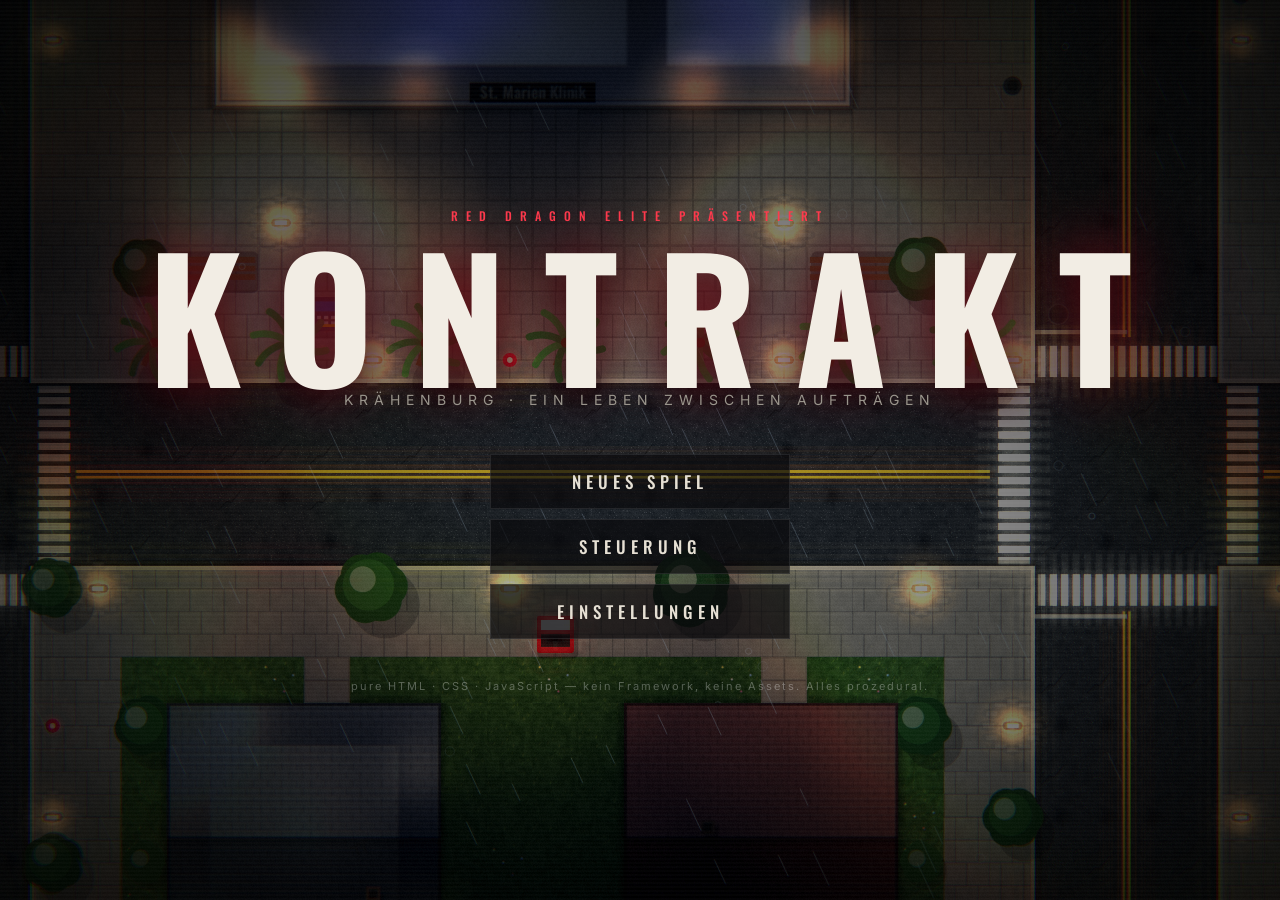
==== commit 197705fa: "kontrakt: manhunt — witness calls, radio, real search, helicopter, roadblocks, PIT, hiding - rde_aip" ====
--- a/games/kontrakt/index.html
+++ b/games/kontrakt/index.html
@@ -22,7 +22,7 @@
     <div id="money">$0</div>
     <div id="bank">Konto $0</div>
   </div>
-  <div id="wanted"><div id="stars"></div><div id="heat"><i></i></div></div>
+  <div id="wanted"><div id="stars"></div><div id="heat"><i></i></div><div id="hunt"></div></div>
   <div id="jailbox" class="hidden"></div>
   <div id="tracker" class="hidden"></div>
   <div id="minimap"><canvas id="mm" width="440" height="440"></canvas><div id="mm-n">N</div></div>
@@ -129,6 +129,7 @@
 <script src="js/game/nightlife.js"></script>
 <script src="js/game/hotbar.js"></script>
 <script src="js/game/props.js"></script>
+<script src="js/game/manhunt.js"></script>
 <script src="js/render/textures.js"></script>
 <script src="js/render/sprites.js"></script>
 <script src="js/render/fx.js"></script>
--- a/games/kontrakt/css/style.css
+++ b/games/kontrakt/css/style.css
@@ -451,3 +451,9 @@
 .fx-app .pi i { font-style: normal; font-size: 20px; text-align: center; }
 .fx-app .pi b { font-size: 13px; } .fx-app .pi small { display: block; color: #9ca3af; font-size: 11px; }
 .fx-app .pi .btn { padding: 5px 9px; font-size: 12px; }
+
+/* manhunt status under the stars */
+#hunt { margin-top: 4px; text-align: center; font: 600 11px var(--f-head); letter-spacing: .3em; min-height: 14px; }
+#hunt.seen { color: #ff3b4e; animation: pulse .5s infinite alternate; }
+#hunt.search, #hunt.hide { color: #ffb000; }
+#hunt.lost, #hunt.hid0 { color: #ece9e2; opacity: .8; }
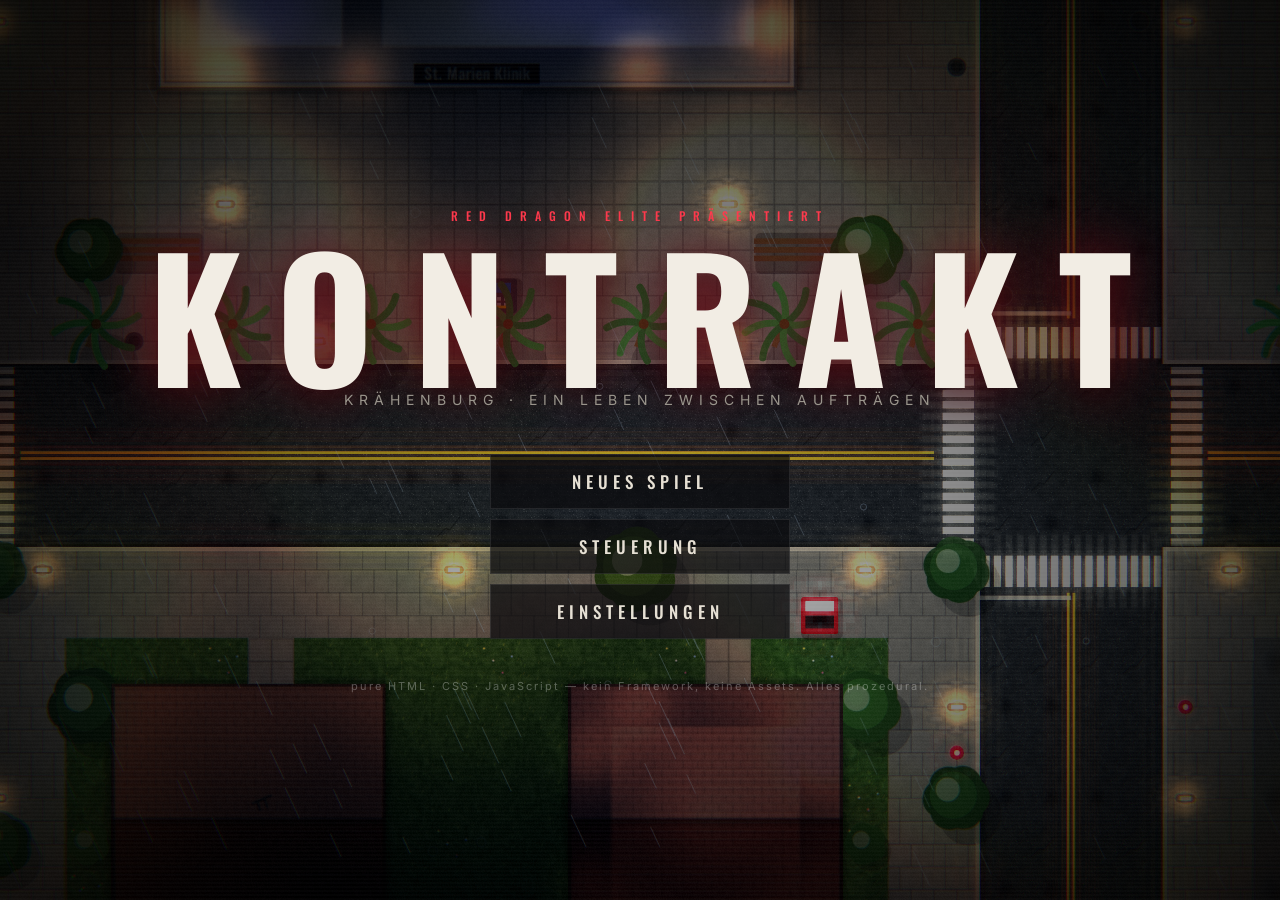
==== commit 04852cc8: "kontrakt: injuries & EMS — hit zones, bleeding, fractures, critical state, ambulance - hit zones: he" ====
--- a/games/kontrakt/index.html
+++ b/games/kontrakt/index.html
@@ -27,6 +27,7 @@
   <div id="tracker" class="hidden"></div>
   <div id="minimap"><canvas id="mm" width="440" height="440"></canvas><div id="mm-n">N</div></div>
   <div id="vitals">
+    <svg id="bodyfig" viewBox="0 0 40 72" title="Verletzungen"><circle data-z="head" cx="20" cy="8" r="6"/><rect data-z="torso" x="12" y="16" width="16" height="22" rx="3"/><rect data-z="armL" x="4" y="17" width="6" height="20" rx="3"/><rect data-z="armR" x="30" y="17" width="6" height="20" rx="3"/><rect data-z="legL" x="12.5" y="40" width="7" height="28" rx="3"/><rect data-z="legR" x="20.5" y="40" width="7" height="28" rx="3"/></svg>
     <div class="bar hp"><i></i><span id="hp-t">100</span></div>
     <div class="bar armor"><i></i></div>
     <div class="bar stam"><i></i></div>
@@ -51,6 +52,7 @@
   </div>
   <div id="stance"></div>
   <div id="prompt"></div>
+  <div id="downed" class="hidden"><b>KRITISCHER ZUSTAND</b><div class="dn-row"><span>Blutverlust</span><em id="dn-loss">0%</em></div><div class="dn-bar"><i id="dn-bar"></i></div><div class="dn-row"><span id="dn-label"></span><em id="dn-time"></em></div><div id="dn-ems"></div></div>
   <div id="placebar" class="hidden"><div class="pb-top"><i></i><b></b><span></span></div><div class="pb-keys"><kbd>LMB</kbd> Platzieren <kbd>R</kbd>/<kbd>Mausrad</kbd> Drehen <kbd>RMB</kbd>/<kbd>ESC</kbd> Abbrechen</div></div>
   <div id="feed"></div>
   <div id="banner"><b></b><span></span></div>
@@ -130,6 +132,7 @@
 <script src="js/game/hotbar.js"></script>
 <script src="js/game/props.js"></script>
 <script src="js/game/manhunt.js"></script>
+<script src="js/game/medical.js"></script>
 <script src="js/render/textures.js"></script>
 <script src="js/render/sprites.js"></script>
 <script src="js/render/fx.js"></script>
--- a/games/kontrakt/css/style.css
+++ b/games/kontrakt/css/style.css
@@ -457,3 +457,20 @@
 #hunt.seen { color: #ff3b4e; animation: pulse .5s infinite alternate; }
 #hunt.search, #hunt.hide { color: #ffb000; }
 #hunt.lost, #hunt.hid0 { color: #ece9e2; opacity: .8; }
+
+/* injuries */
+#bodyfig { position: absolute; right: -46px; bottom: 2px; width: 36px; height: 64px; opacity: 0; transition: opacity .4s; }
+#bodyfig.on { opacity: 1; }
+#bodyfig [data-z] { fill: rgba(236,233,226,.18); stroke: rgba(236,233,226,.5); stroke-width: 1; }
+#bodyfig .w1 { fill: rgba(255,176,0,.75); }
+#bodyfig .w2 { fill: rgba(224,24,45,.85); }
+#bodyfig .frac { fill: #f4f4f0; stroke: #e0182d; stroke-width: 2; stroke-dasharray: 3 2; }
+#bodyfig .art { fill: #e0182d; animation: pulse .35s infinite alternate; }
+#downed { position: absolute; left: 50%; top: 90px; transform: translateX(-50%); width: 360px; padding: 14px 18px; background: rgba(10,6,8,.86); border: 1px solid rgba(224,24,45,.5); border-top: 3px solid #e0182d; border-radius: 6px; color: #ece9e2; box-shadow: 0 20px 60px rgba(0,0,0,.6); }
+#downed b { display: block; font: 600 18px var(--f-head); letter-spacing: .32em; color: #ff3b4e; margin-bottom: 8px; animation: pulse .9s infinite alternate; }
+#downed .dn-row { display: flex; justify-content: space-between; font-size: 13px; color: #cfc9be; margin: 4px 0; }
+#downed em { font-style: normal; font: 600 14px var(--f-head); color: #fff; }
+#downed .dn-bar { height: 8px; background: #1b1416; border-radius: 4px; overflow: hidden; }
+#downed .dn-bar i { display: block; height: 100%; transition: width .3s; }
+#downed .dn-bar i.g { background: #10b981; } #downed .dn-bar i.a { background: #f59e0b; } #downed .dn-bar i.r { background: #e0182d; }
+#dn-ems { margin-top: 8px; font-size: 13px; color: #a5b4fc; min-height: 16px; }
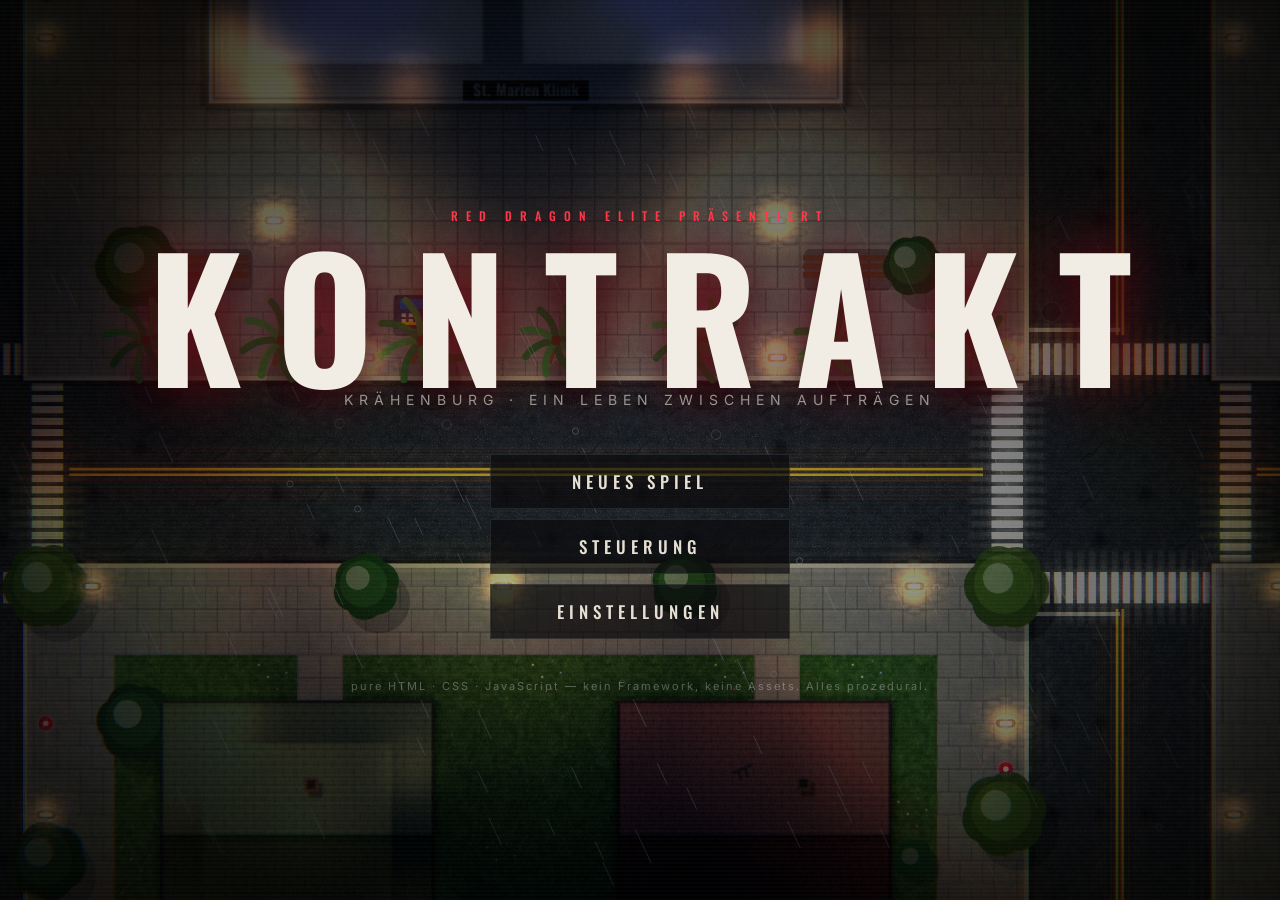
==== commit 21d666d7: "kontrakt: criminal organisation — rank, protection rackets, corner dealers, business upgrades, gang " ====
--- a/games/kontrakt/index.html
+++ b/games/kontrakt/index.html
@@ -133,6 +133,7 @@
 <script src="js/game/props.js"></script>
 <script src="js/game/manhunt.js"></script>
 <script src="js/game/medical.js"></script>
+<script src="js/game/org.js"></script>
 <script src="js/render/textures.js"></script>
 <script src="js/render/sprites.js"></script>
 <script src="js/render/fx.js"></script>
--- a/games/kontrakt/css/style.css
+++ b/games/kontrakt/css/style.css
@@ -474,3 +474,9 @@
 #downed .dn-bar i { display: block; height: 100%; transition: width .3s; }
 #downed .dn-bar i.g { background: #10b981; } #downed .dn-bar i.a { background: #f59e0b; } #downed .dn-bar i.r { background: #e0182d; }
 #dn-ems { margin-top: 8px; font-size: 13px; color: #a5b4fc; min-height: 16px; }
+
+/* organisation app */
+.org-rank { padding: 10px 12px; margin-bottom: 10px; border-left: 3px solid #e0182d; background: rgba(224,24,45,.08); }
+.org-rank b { display: block; font: 600 20px var(--f-head); letter-spacing: .12em; color: #ece9e2; text-transform: uppercase; }
+.org-rank small { color: #9ca3af; font-size: 12px; }
+.org-rank .xpbar { margin-top: 6px; }
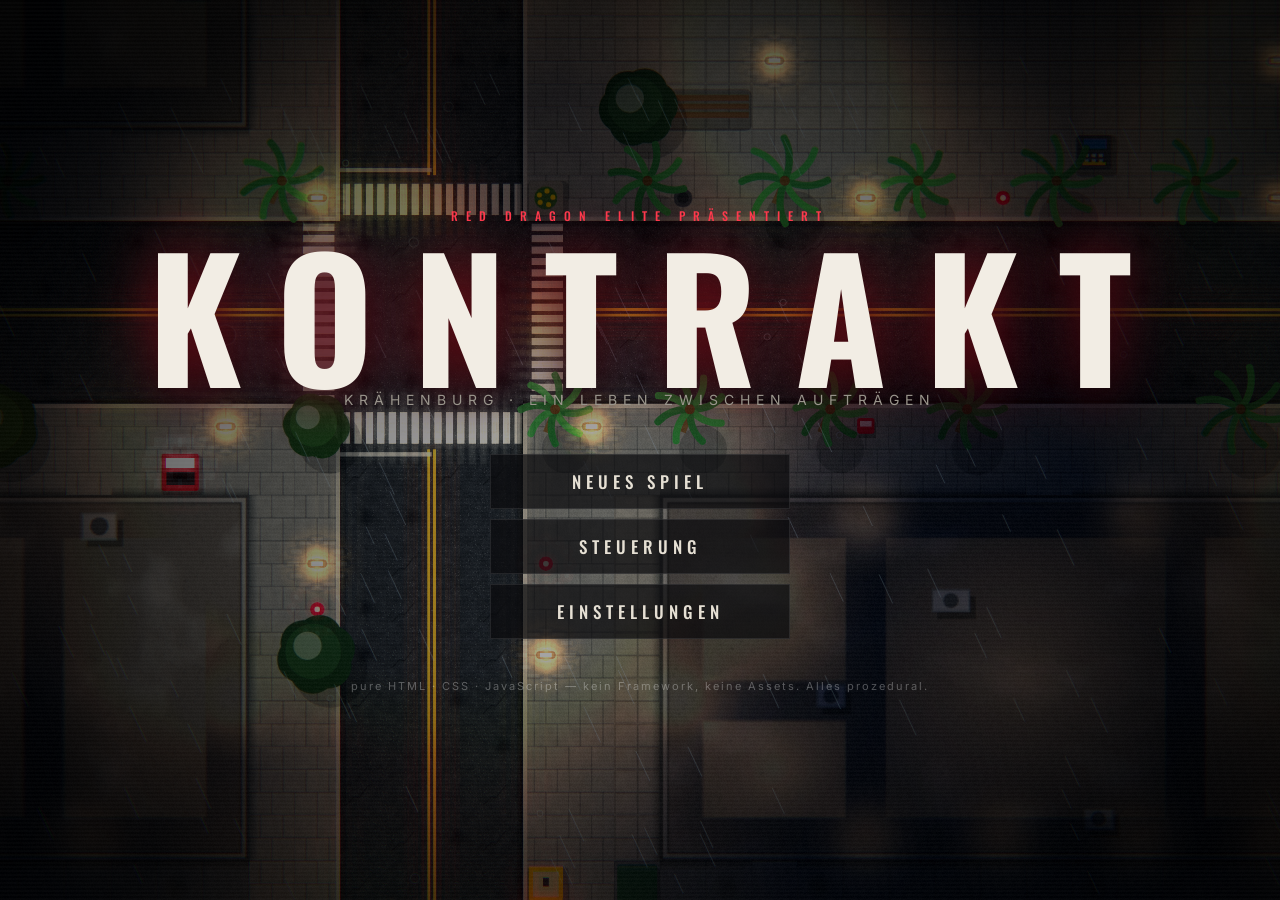
==== commit 32e7555a: "kontrakt: residents, city services, smarter traffic, map zoom, clouds, E keys - residents: every hou" ====
--- a/games/kontrakt/index.html
+++ b/games/kontrakt/index.html
@@ -71,9 +71,15 @@
 
 <div id="mapview" class="hidden">
   <div class="mv-box">
-    <header><h2>Krähenburg</h2><span>Klick = Wegpunkt · Rechtsklick = löschen · M/ESC = schließen</span></header>
-    <canvas id="bigmap"></canvas>
-    <div id="mv-legend"></div>
+    <header><h2>Krähenburg</h2><span>Mausrad = Zoom · Ziehen = Verschieben · Klick = Wegpunkt · Rechtsklick = löschen · M/ESC = schließen</span></header>
+    <div class="mv-main">
+      <div class="mv-stage">
+        <canvas id="bigmap"></canvas>
+        <div class="mv-ctl"><button data-mv="in" title="Hineinzoomen (+)">+</button><button data-mv="out" title="Herauszoomen (−)">−</button><button data-mv="me" title="Auf mich zentrieren (Leertaste)">◎</button><button data-mv="fit" title="Ganze Stadt (0)">⤢</button><button data-mv="leg" title="Legende ein/aus (L)">☰</button></div>
+        <div class="mv-scale" id="mv-scale"></div>
+      </div>
+      <aside id="mv-legend"></aside>
+    </div>
   </div>
 </div>
 
@@ -134,6 +140,8 @@
 <script src="js/game/manhunt.js"></script>
 <script src="js/game/medical.js"></script>
 <script src="js/game/org.js"></script>
+<script src="js/game/residents.js"></script>
+<script src="js/game/services.js"></script>
 <script src="js/render/textures.js"></script>
 <script src="js/render/sprites.js"></script>
 <script src="js/render/fx.js"></script>
--- a/games/kontrakt/css/style.css
+++ b/games/kontrakt/css/style.css
@@ -208,8 +208,22 @@
 .mv-box header { display: flex; justify-content: space-between; align-items: baseline; padding: 12px 18px; border-bottom: 1px solid var(--line); }
 .mv-box h2 { margin: 0; font: 600 22px var(--f-head); letter-spacing: 6px; }
 .mv-box header span { font-size: 12px; color: var(--dim); }
-#bigmap { position: relative; flex: 1; width: 100%; height: auto; min-height: 0; cursor: crosshair; }
-#mv-legend { position: absolute; right: 14px; bottom: 14px; background: rgba(0,0,0,.7); padding: 10px 12px; border-radius: 4px; font-size: 12px; display: grid; gap: 4px; }
+#mapview .mv-box { width: min(1560px, 97vw); height: 94vh; }
+.mv-main { flex: 1; min-height: 0; display: flex; }
+.mv-stage { position: relative; flex: 1; min-width: 0; overflow: hidden; }
+#bigmap { position: absolute; inset: 0; width: 100%; height: 100%; cursor: crosshair; }
+#bigmap.drag { cursor: grabbing; }
+.mv-ctl { position: absolute; left: 12px; top: 12px; display: flex; flex-direction: column; gap: 4px; }
+.mv-ctl button { width: 34px; height: 34px; border: 1px solid rgba(236,233,226,.18); background: rgba(10,11,14,.88); color: #ece9e2; font: 600 18px var(--f-head); cursor: pointer; border-radius: 2px; }
+.mv-ctl button:hover { border-color: #e0182d; color: #fff; }
+.mv-scale { position: absolute; left: 12px; bottom: 10px; font: 500 11px var(--f-head); letter-spacing: .12em; color: rgba(236,233,226,.6); pointer-events: none; }
+#mv-legend { width: 250px; flex: none; overflow-y: auto; padding: 14px 14px 18px; border-left: 1px solid rgba(236,233,226,.1); font-size: 12px; color: #cfc9be; }
+#mv-legend.off { display: none; }
+#mv-legend h4 { margin: 14px 0 6px; font: 600 11px var(--f-head); letter-spacing: .22em; color: #8d8a84; text-transform: uppercase; }
+#mv-legend h4:first-child { margin-top: 0; }
+#mv-legend .lg { display: grid; grid-template-columns: 22px 1fr; align-items: center; gap: 3px 6px; }
+#mv-legend .lg i { font-style: normal; text-align: center; }
+@media (max-width: 900px) { #mv-legend { position: absolute; right: 0; top: 0; bottom: 0; background: rgba(10,11,14,.95); } }
 
 /* ------------------------------------------------------------------ title / pause / results */
 #title { position: fixed; inset: 0; z-index: 40; display: grid; place-items: center; background: radial-gradient(ellipse at 50% 60%, rgba(0,0,0,.25), rgba(0,0,0,.85)); }
@@ -384,7 +398,6 @@
 #clock b { text-shadow: none; }
 #mapview .mv-box { background: #0c0e11; border: 1px solid rgba(236,233,226,.14); box-shadow: 0 30px 80px rgba(0,0,0,.7); }
 #mapview header h2 { font-family: var(--f-head); font-size: 26px; letter-spacing: .35em; color: #ece9e2; text-shadow: none; text-transform: uppercase; border-left: 3px solid #e0182d; padding-left: 12px; }
-#mv-legend { background: rgba(10,11,14,.9); border: 1px solid rgba(236,233,226,.12); }
 
 /* ---- drag & drop inventory + hotbar ---- */
 .inv2 { display: grid; grid-template-columns: 1fr 300px; gap: 16px; }
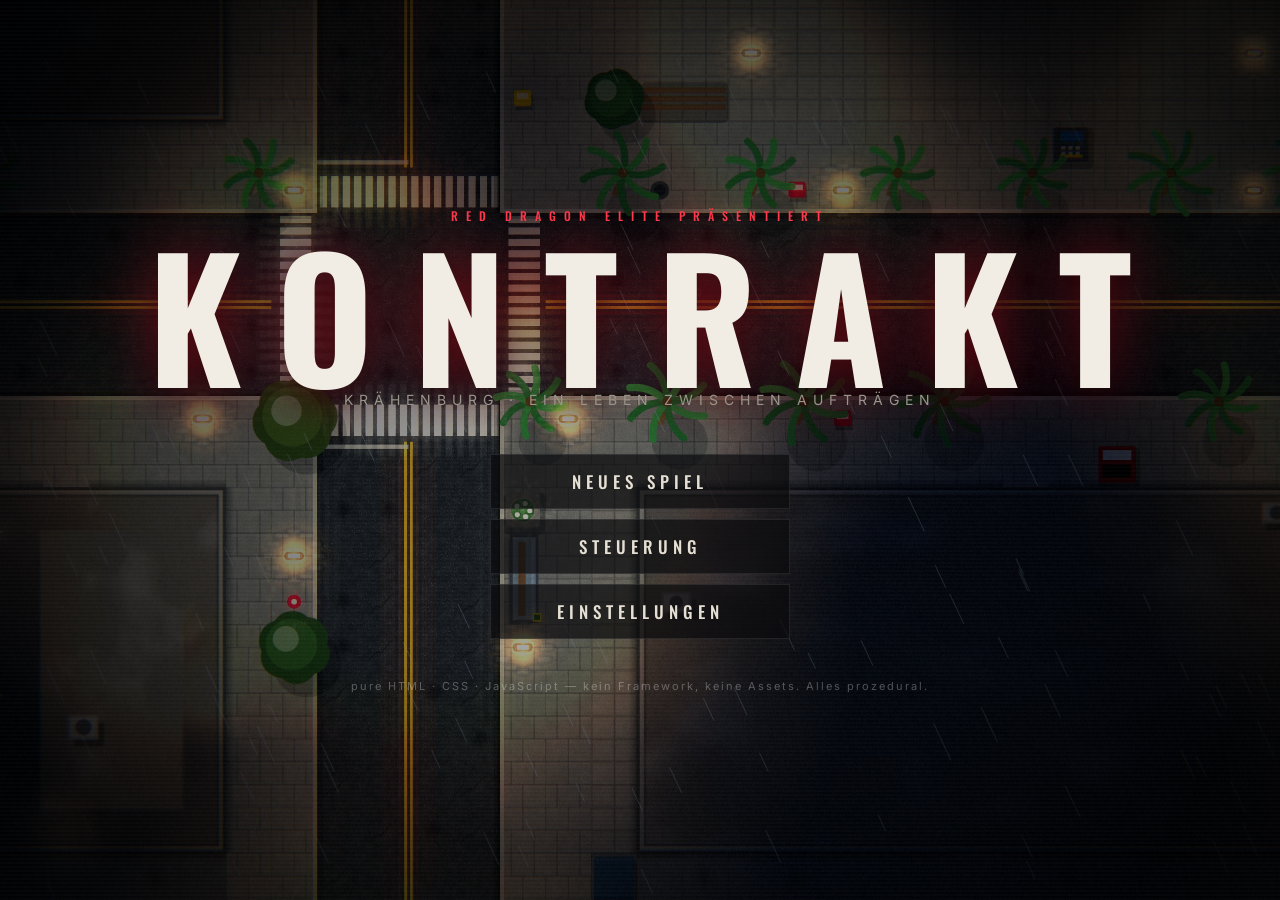
==== commit 4b826540: "kontrakt: self-defence, no seam cross in rain/fog, decals fade without read-back - self-defence: an " ====
--- a/games/kontrakt/index.html
+++ b/games/kontrakt/index.html
@@ -4,6 +4,7 @@
 <meta charset="utf-8">
 <meta name="viewport" content="width=device-width, initial-scale=1, maximum-scale=1, user-scalable=no">
 <title>RDE // KONTRAKT</title>
+<link rel="icon" href="data:image/svg+xml,%3Csvg xmlns='http://www.w3.org/2000/svg' viewBox='0 0 32 32'%3E%3Crect width='32' height='32' fill='%23101114'/%3E%3Ccircle cx='16' cy='16' r='9' fill='none' stroke='%23e0182d' stroke-width='3'/%3E%3Cpath d='M16 3v8M16 21v8M3 16h8M21 16h8' stroke='%23ece9e2' stroke-width='2'/%3E%3C/svg%3E">
 <meta name="description" content="Ein Open-World-Assassinen-RPG in purem HTML, CSS und JavaScript. Red Dragon Elite.">
 <link rel="preconnect" href="https://fonts.googleapis.com">
 <link rel="preconnect" href="https://fonts.gstatic.com" crossorigin>
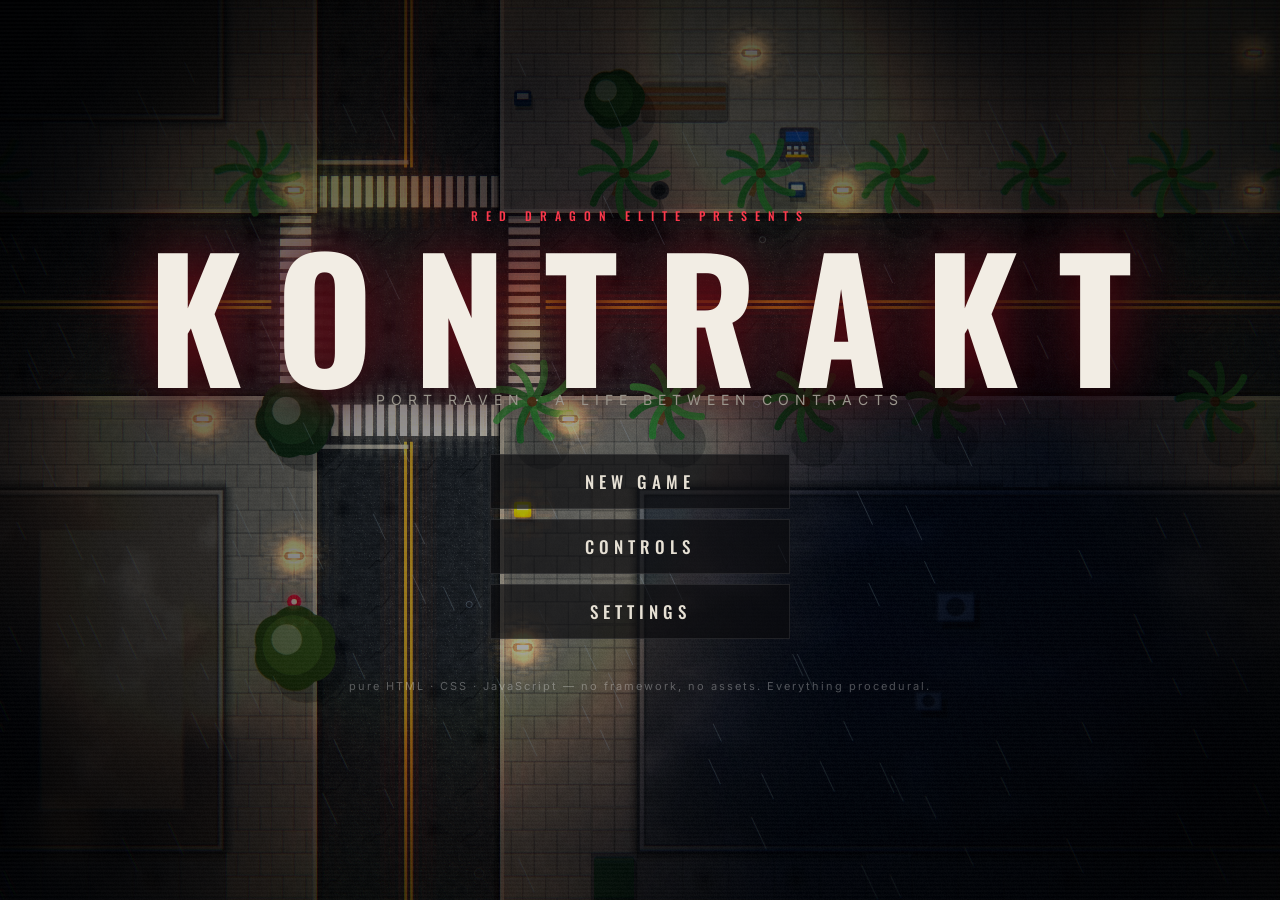
==== commit d7c949b2: "kontrakt: English by default, German in settings; new gang and city names - All player-visible text " ====
--- a/games/kontrakt/index.html
+++ b/games/kontrakt/index.html
@@ -1,11 +1,11 @@
 <!doctype html>
-<html lang="de">
+<html lang="en">
 <head>
 <meta charset="utf-8">
 <meta name="viewport" content="width=device-width, initial-scale=1, maximum-scale=1, user-scalable=no">
 <title>RDE // KONTRAKT</title>
 <link rel="icon" href="data:image/svg+xml,%3Csvg xmlns='http://www.w3.org/2000/svg' viewBox='0 0 32 32'%3E%3Crect width='32' height='32' fill='%23101114'/%3E%3Ccircle cx='16' cy='16' r='9' fill='none' stroke='%23e0182d' stroke-width='3'/%3E%3Cpath d='M16 3v8M16 21v8M3 16h8M21 16h8' stroke='%23ece9e2' stroke-width='2'/%3E%3C/svg%3E">
-<meta name="description" content="Ein Open-World-Assassinen-RPG in purem HTML, CSS und JavaScript. Red Dragon Elite.">
+<meta name="description" content="An open-world assassin RPG in pure HTML, CSS and JavaScript. Red Dragon Elite.">
 <link rel="preconnect" href="https://fonts.googleapis.com">
 <link rel="preconnect" href="https://fonts.gstatic.com" crossorigin>
 <link href="https://fonts.googleapis.com/css2?family=Oswald:wght@400;500;600;700&family=Inter:wght@400;500;600;700&family=JetBrains+Mono:wght@400;600&family=Share+Tech+Mono&family=Kaushan+Script&display=swap" rel="stylesheet">
@@ -18,51 +18,51 @@
 
 <div id="hud" class="hidden">
   <div id="tl">
-    <div id="clock"><b id="c-time">08:00</b><span id="c-day">Mo · Tag 1</span><span id="c-weather"></span></div>
-    <div id="district">Altstadt</div>
+    <div id="clock"><b id="c-time">08:00</b><span id="c-day">Mon · Day 1</span><span id="c-weather"></span></div>
+    <div id="district">Old Town</div>
     <div id="money">$0</div>
-    <div id="bank">Konto $0</div>
+    <div id="bank">Bank $0</div>
   </div>
   <div id="wanted"><div id="stars"></div><div id="heat"><i></i></div><div id="hunt"></div></div>
   <div id="jailbox" class="hidden"></div>
   <div id="tracker" class="hidden"></div>
   <div id="minimap"><canvas id="mm" width="440" height="440"></canvas><div id="mm-n">N</div></div>
   <div id="vitals">
-    <svg id="bodyfig" viewBox="0 0 40 72" title="Verletzungen"><circle data-z="head" cx="20" cy="8" r="6"/><rect data-z="torso" x="12" y="16" width="16" height="22" rx="3"/><rect data-z="armL" x="4" y="17" width="6" height="20" rx="3"/><rect data-z="armR" x="30" y="17" width="6" height="20" rx="3"/><rect data-z="legL" x="12.5" y="40" width="7" height="28" rx="3"/><rect data-z="legR" x="20.5" y="40" width="7" height="28" rx="3"/></svg>
+    <svg id="bodyfig" viewBox="0 0 40 72" title="Injuries" data-i18n-title><circle data-z="head" cx="20" cy="8" r="6"/><rect data-z="torso" x="12" y="16" width="16" height="22" rx="3"/><rect data-z="armL" x="4" y="17" width="6" height="20" rx="3"/><rect data-z="armR" x="30" y="17" width="6" height="20" rx="3"/><rect data-z="legL" x="12.5" y="40" width="7" height="28" rx="3"/><rect data-z="legR" x="20.5" y="40" width="7" height="28" rx="3"/></svg>
     <div class="bar hp"><i></i><span id="hp-t">100</span></div>
     <div class="bar armor"><i></i></div>
     <div class="bar stam"><i></i></div>
     <div id="needs">
-      <div class="need" id="n-food" title="Hunger"><em>🍔</em><i></i></div>
-      <div class="need" id="n-water" title="Durst"><em>💧</em><i></i></div>
-      <div class="need" id="n-energy" title="Energie"><em>⚡</em><i></i></div>
-      <div class="need status" id="n-bleed" title="Blutung">🔻</div>
-      <div class="need status" id="n-drunk" title="Betrunken">🍺</div>
+      <div class="need" id="n-food" title="Hunger" data-i18n-title><em>🍔</em><i></i></div>
+      <div class="need" id="n-water" title="Thirst" data-i18n-title><em>💧</em><i></i></div>
+      <div class="need" id="n-energy" title="Energy" data-i18n-title><em>⚡</em><i></i></div>
+      <div class="need status" id="n-bleed" title="Bleeding" data-i18n-title>🔻</div>
+      <div class="need status" id="n-drunk" title="Drunk" data-i18n-title>🍺</div>
     </div>
   </div>
   <div id="crewhud"></div>
   <div id="carhud" class="hidden"><canvas id="ch-cv" width="760" height="170"></canvas><div id="ch-warn"></div></div>
   <div id="crack" class="hidden"></div>
   <div id="pumppanel" class="hidden"><div class="pp-head"><b>NORDLICHT</b> <span>GASOLINE</span><em>№ 01</em></div>
-    <div class="pp-screen"><label>BETRAG</label><div class="seg"><s>888.88</s><span id="pp-amt">000.00</span></div><label>TANKFÜLLUNG</label><div class="seg"><s>888.88</s><span id="pp-pct">000.00</span></div>
-      <div class="pp-bar"><i id="pp-fill"></i></div><div class="pp-foot"><span>PREIS/% $1.60</span><span class="leds"><u></u><u></u><u></u></span></div></div>
-    <div class="pp-hose" id="pp-hose">SCHLAUCH AUSGEZOGEN</div><div class="pp-err" id="pp-err">NICHT GENUG GELD</div></div>
+    <div class="pp-screen"><label data-i18n>AMOUNT</label><div class="seg"><s>888.88</s><span id="pp-amt">000.00</span></div><label data-i18n>TANK LEVEL</label><div class="seg"><s>888.88</s><span id="pp-pct">000.00</span></div>
+      <div class="pp-bar"><i id="pp-fill"></i></div><div class="pp-foot"><span data-i18n>PRICE/% $1.60</span><span class="leds"><u></u><u></u><u></u></span></div></div>
+    <div class="pp-hose" id="pp-hose" data-i18n>NOZZLE OUT</div><div class="pp-err" id="pp-err" data-i18n>NOT ENOUGH CASH</div></div>
   <div id="weapon">
     <div id="w-slots"></div>
-    <div id="w-main"><img id="w-icon" alt=""><div><div id="w-name">Fäuste</div><div id="w-ammo"></div></div></div>
+    <div id="w-main"><img id="w-icon" alt=""><div><div id="w-name">Fists</div><div id="w-ammo"></div></div></div>
   </div>
   <div id="stance"></div>
   <div id="prompt"></div>
-  <div id="downed" class="hidden"><b>KRITISCHER ZUSTAND</b><div class="dn-row"><span>Blutverlust</span><em id="dn-loss">0%</em></div><div class="dn-bar"><i id="dn-bar"></i></div><div class="dn-row"><span id="dn-label"></span><em id="dn-time"></em></div><div id="dn-ems"></div></div>
-  <div id="placebar" class="hidden"><div class="pb-top"><i></i><b></b><span></span></div><div class="pb-keys"><kbd>LMB</kbd> Platzieren <kbd>R</kbd>/<kbd>Mausrad</kbd> Drehen <kbd>RMB</kbd>/<kbd>ESC</kbd> Abbrechen</div></div>
+  <div id="downed" class="hidden"><b data-i18n>CRITICAL CONDITION</b><div class="dn-row"><span data-i18n>Blood loss</span><em id="dn-loss">0%</em></div><div class="dn-bar"><i id="dn-bar"></i></div><div class="dn-row"><span id="dn-label"></span><em id="dn-time"></em></div><div id="dn-ems"></div></div>
+  <div id="placebar" class="hidden"><div class="pb-top"><i></i><b></b><span></span></div><div class="pb-keys" data-i18n><kbd>LMB</kbd> Place <kbd>R</kbd>/<kbd>Wheel</kbd> Rotate <kbd>RMB</kbd>/<kbd>ESC</kbd> Cancel</div></div>
   <div id="feed"></div>
   <div id="banner"><b></b><span></span></div>
-  <div id="phone-hint">📱 <b>P</b> Handy · <b>TAB</b> Inventar · <b>M</b> Karte · <b>Q</b> Instinkt · <b>X</b> Ergeben</div>
+  <div id="phone-hint" data-i18n>📱 <b>P</b> Phone · <b>TAB</b> Inventory · <b>M</b> Map · <b>Q</b> Instinct · <b>X</b> Surrender</div>
 </div>
 
 <div id="phone" class="hidden">
   <div class="ph-frame">
-    <div class="ph-top"><span id="ph-time">08:00</span><span>KRÄHENBURG·NET</span><span>▮▮▮ 87%</span></div>
+    <div class="ph-top"><span id="ph-time">08:00</span><span>PORT RAVEN·NET</span><span>▮▮▮ 87%</span></div>
     <div id="ph-body"></div>
     <div class="ph-home"><button id="ph-back">◀</button><button id="ph-homebtn">●</button><button id="ph-close">✕</button></div>
   </div>
@@ -72,11 +72,11 @@
 
 <div id="mapview" class="hidden">
   <div class="mv-box">
-    <header><h2>Krähenburg</h2><span>Mausrad = Zoom · Ziehen = Verschieben · Klick = Wegpunkt · Rechtsklick = löschen · M/ESC = schließen</span></header>
+    <header><h2>Port Raven</h2><span data-i18n>Wheel = zoom · Drag = pan · Click = waypoint · Right-click = clear · M/ESC = close</span></header>
     <div class="mv-main">
       <div class="mv-stage">
         <canvas id="bigmap"></canvas>
-        <div class="mv-ctl"><button data-mv="in" title="Hineinzoomen (+)">+</button><button data-mv="out" title="Herauszoomen (−)">−</button><button data-mv="me" title="Auf mich zentrieren (Leertaste)">◎</button><button data-mv="fit" title="Ganze Stadt (0)">⤢</button><button data-mv="leg" title="Legende ein/aus (L)">☰</button></div>
+        <div class="mv-ctl"><button data-mv="in" title="Zoom in (+)" data-i18n-title>+</button><button data-mv="out" title="Zoom out (−)" data-i18n-title>−</button><button data-mv="me" title="Center on me (Space)" data-i18n-title>◎</button><button data-mv="fit" title="Whole city (0)" data-i18n-title>⤢</button><button data-mv="leg" title="Toggle legend (L)" data-i18n-title>☰</button></div>
         <div class="mv-scale" id="mv-scale"></div>
       </div>
       <aside id="mv-legend"></aside>
@@ -86,27 +86,27 @@
 
 <div id="title">
   <div class="t-inner">
-    <div class="t-brand">RED DRAGON ELITE PRÄSENTIERT</div>
+    <div class="t-brand" data-i18n>RED DRAGON ELITE PRESENTS</div>
     <h1>KONTRAKT</h1>
-    <div class="t-sub">Krähenburg · Ein Leben zwischen Aufträgen</div>
+    <div class="t-sub" data-i18n>Port Raven · A life between contracts</div>
     <div class="t-menu">
-      <button id="t-continue" class="hidden">Fortsetzen</button>
-      <button id="t-new">Neues Spiel</button>
-      <button id="t-controls">Steuerung</button>
-      <button id="t-settings">Einstellungen</button>
+      <button id="t-continue" class="hidden" data-i18n>Continue</button>
+      <button id="t-new" data-i18n>New Game</button>
+      <button id="t-controls" data-i18n>Controls</button>
+      <button id="t-settings" data-i18n>Settings</button>
     </div>
-    <div class="t-foot">pure HTML · CSS · JavaScript — kein Framework, keine Assets. Alles prozedural.</div>
+    <div class="t-foot" data-i18n>pure HTML · CSS · JavaScript — no framework, no assets. Everything procedural.</div>
   </div>
 </div>
 
 <div id="pause" class="hidden">
   <div class="p-box">
     <h2>PAUSE</h2>
-    <button data-p="resume">Weiter</button>
-    <button data-p="save">Spiel speichern</button>
-    <button data-p="settings">Einstellungen</button>
-    <button data-p="controls">Steuerung</button>
-    <button data-p="title">Zum Hauptmenü</button>
+    <button data-p="resume" data-i18n>Resume</button>
+    <button data-p="save" data-i18n>Save Game</button>
+    <button data-p="settings" data-i18n>Settings</button>
+    <button data-p="controls" data-i18n>Controls</button>
+    <button data-p="title" data-i18n>Quit to Main Menu</button>
   </div>
 </div>
 
@@ -115,6 +115,8 @@
 <div id="fade"></div>
 <div id="toast"></div>
 
+<script src="js/core/i18n.js"></script>
+<script src="js/lang/de.js"></script>
 <script src="js/core/util.js"></script>
 <script src="js/core/data.js"></script>
 <script src="js/world/citygen.js"></script>
